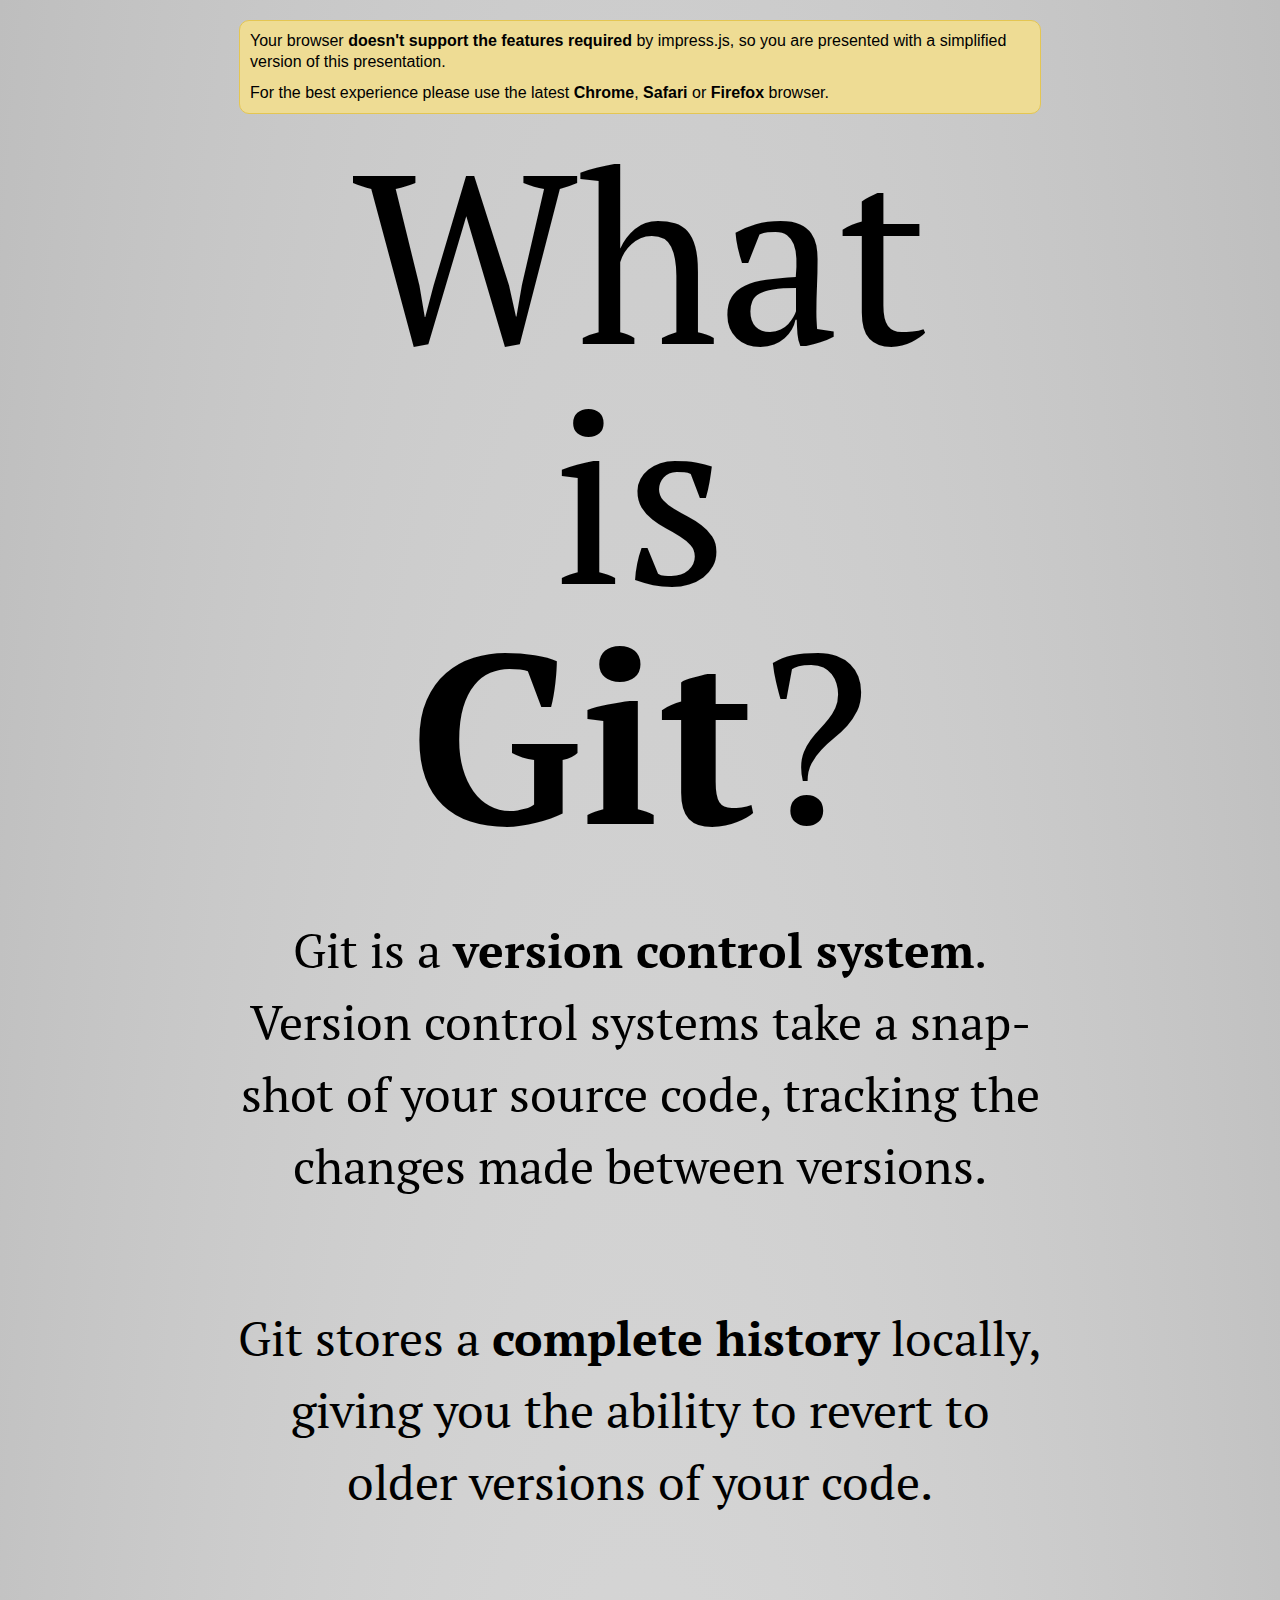
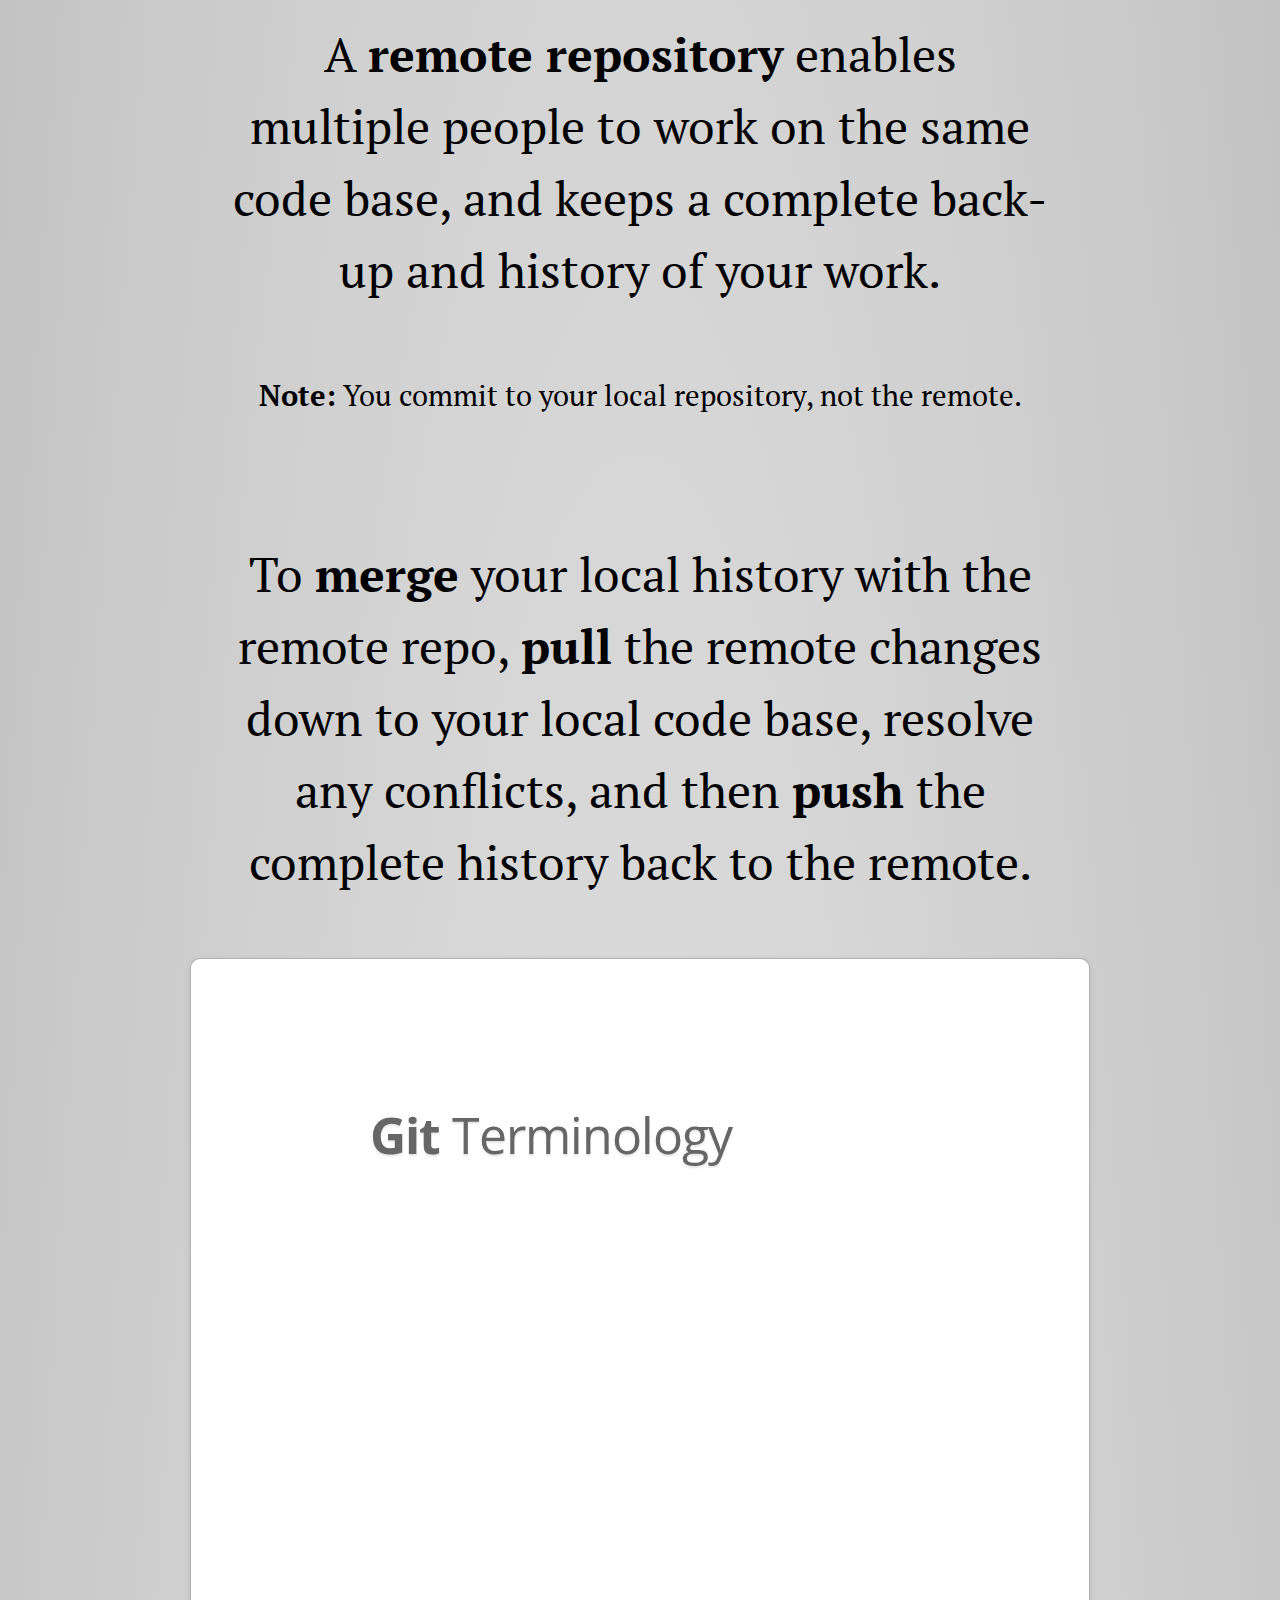
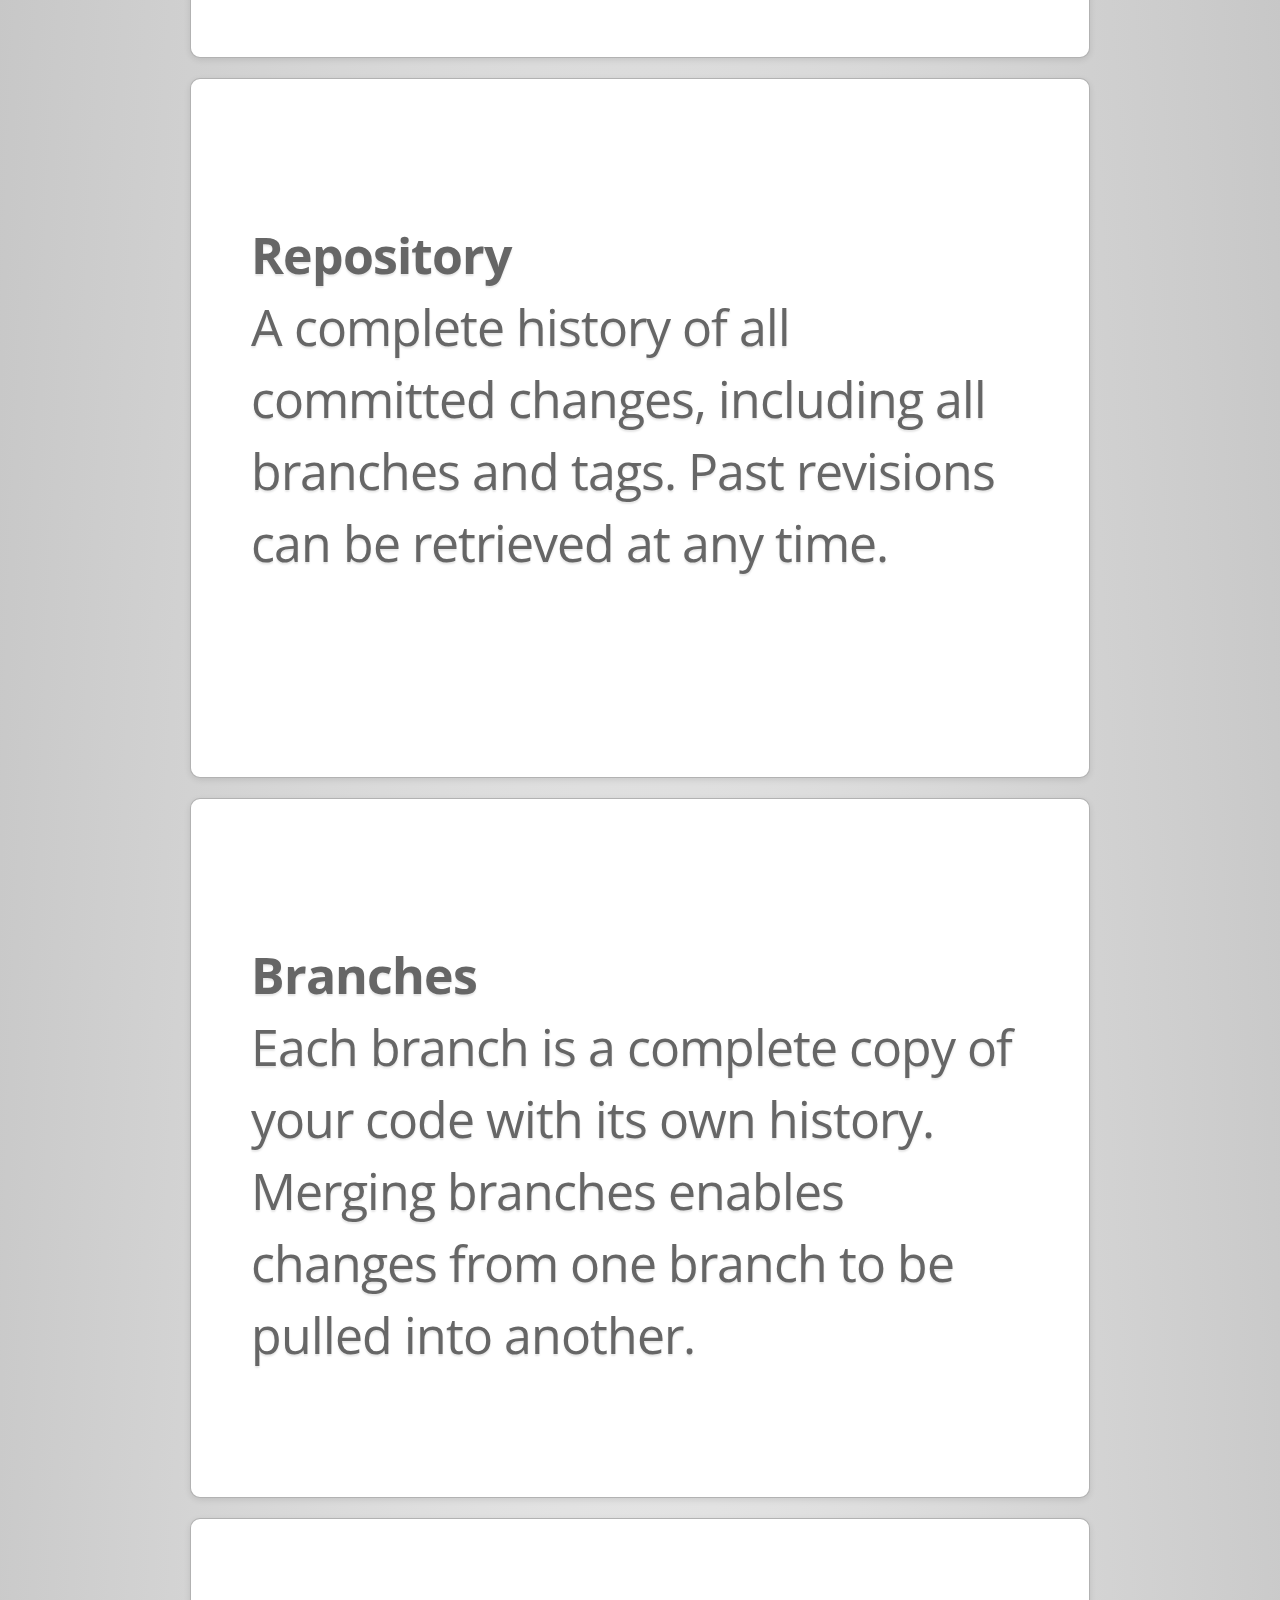
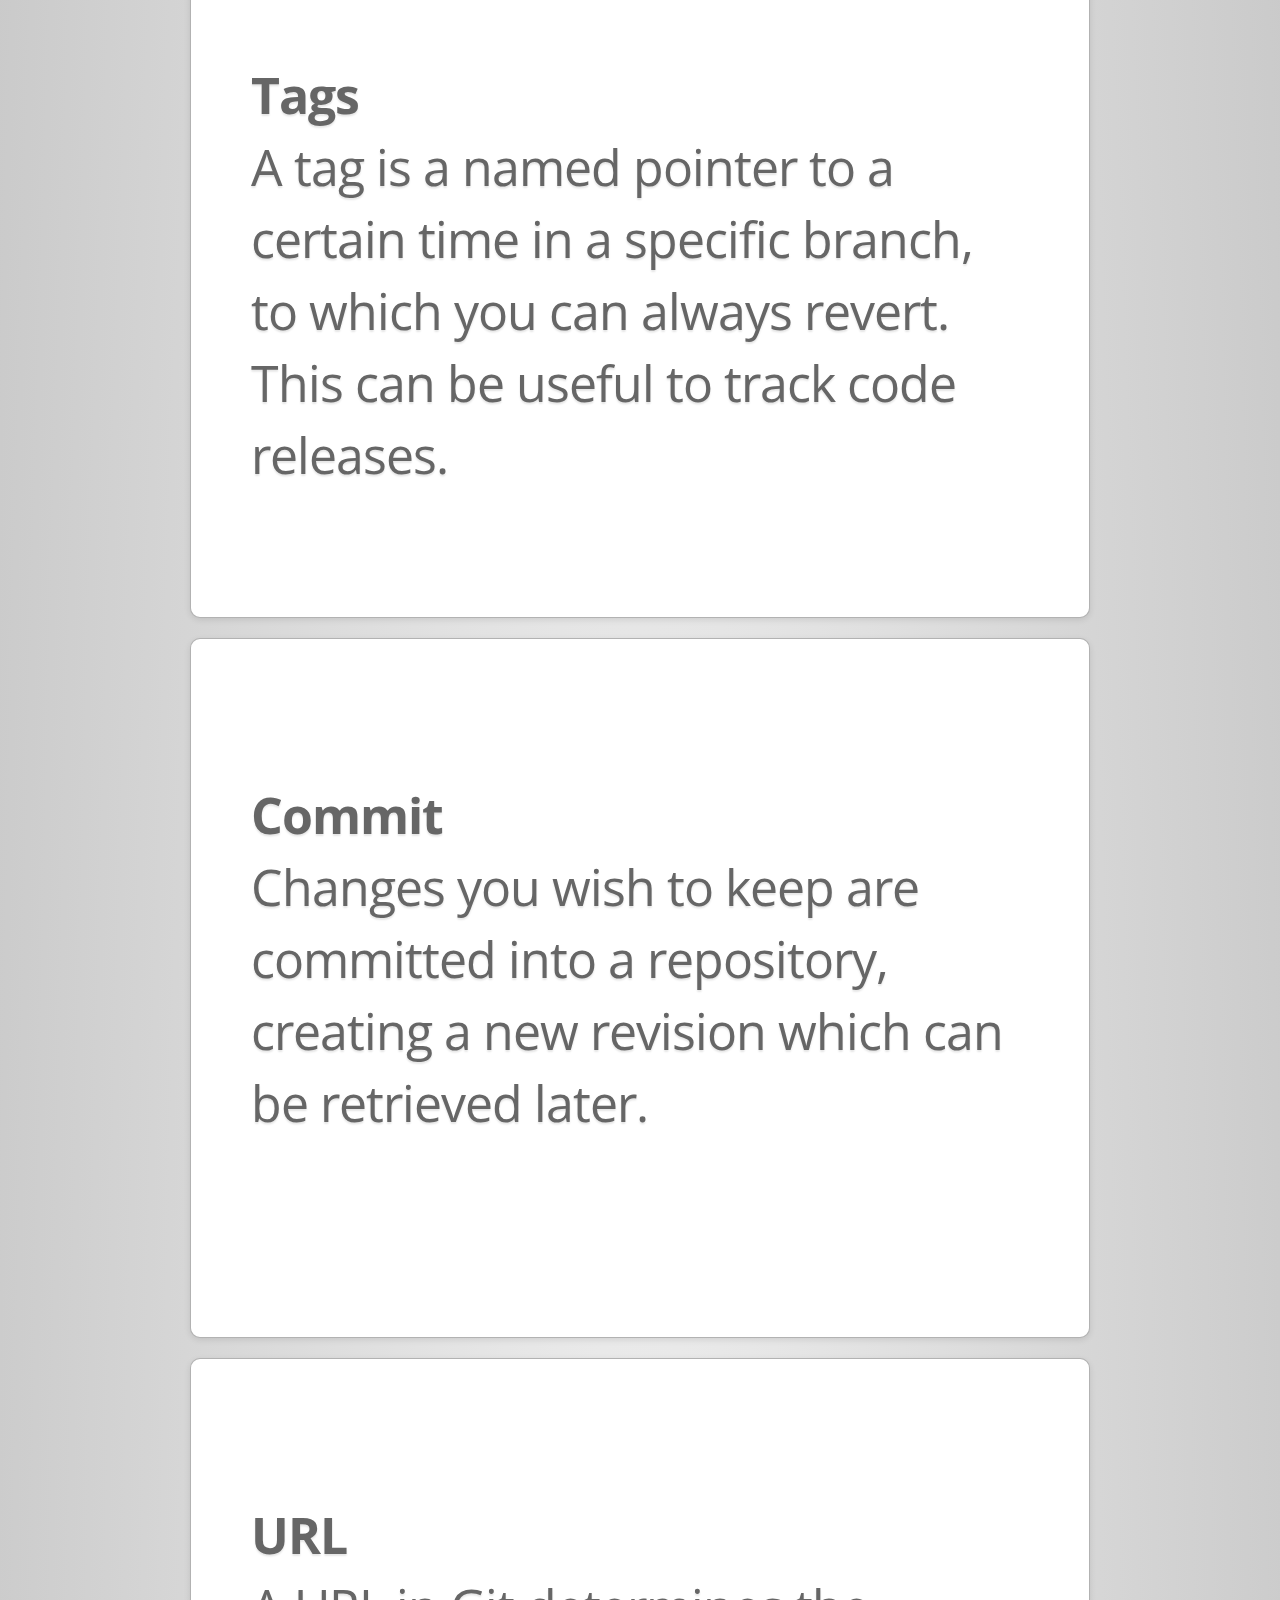
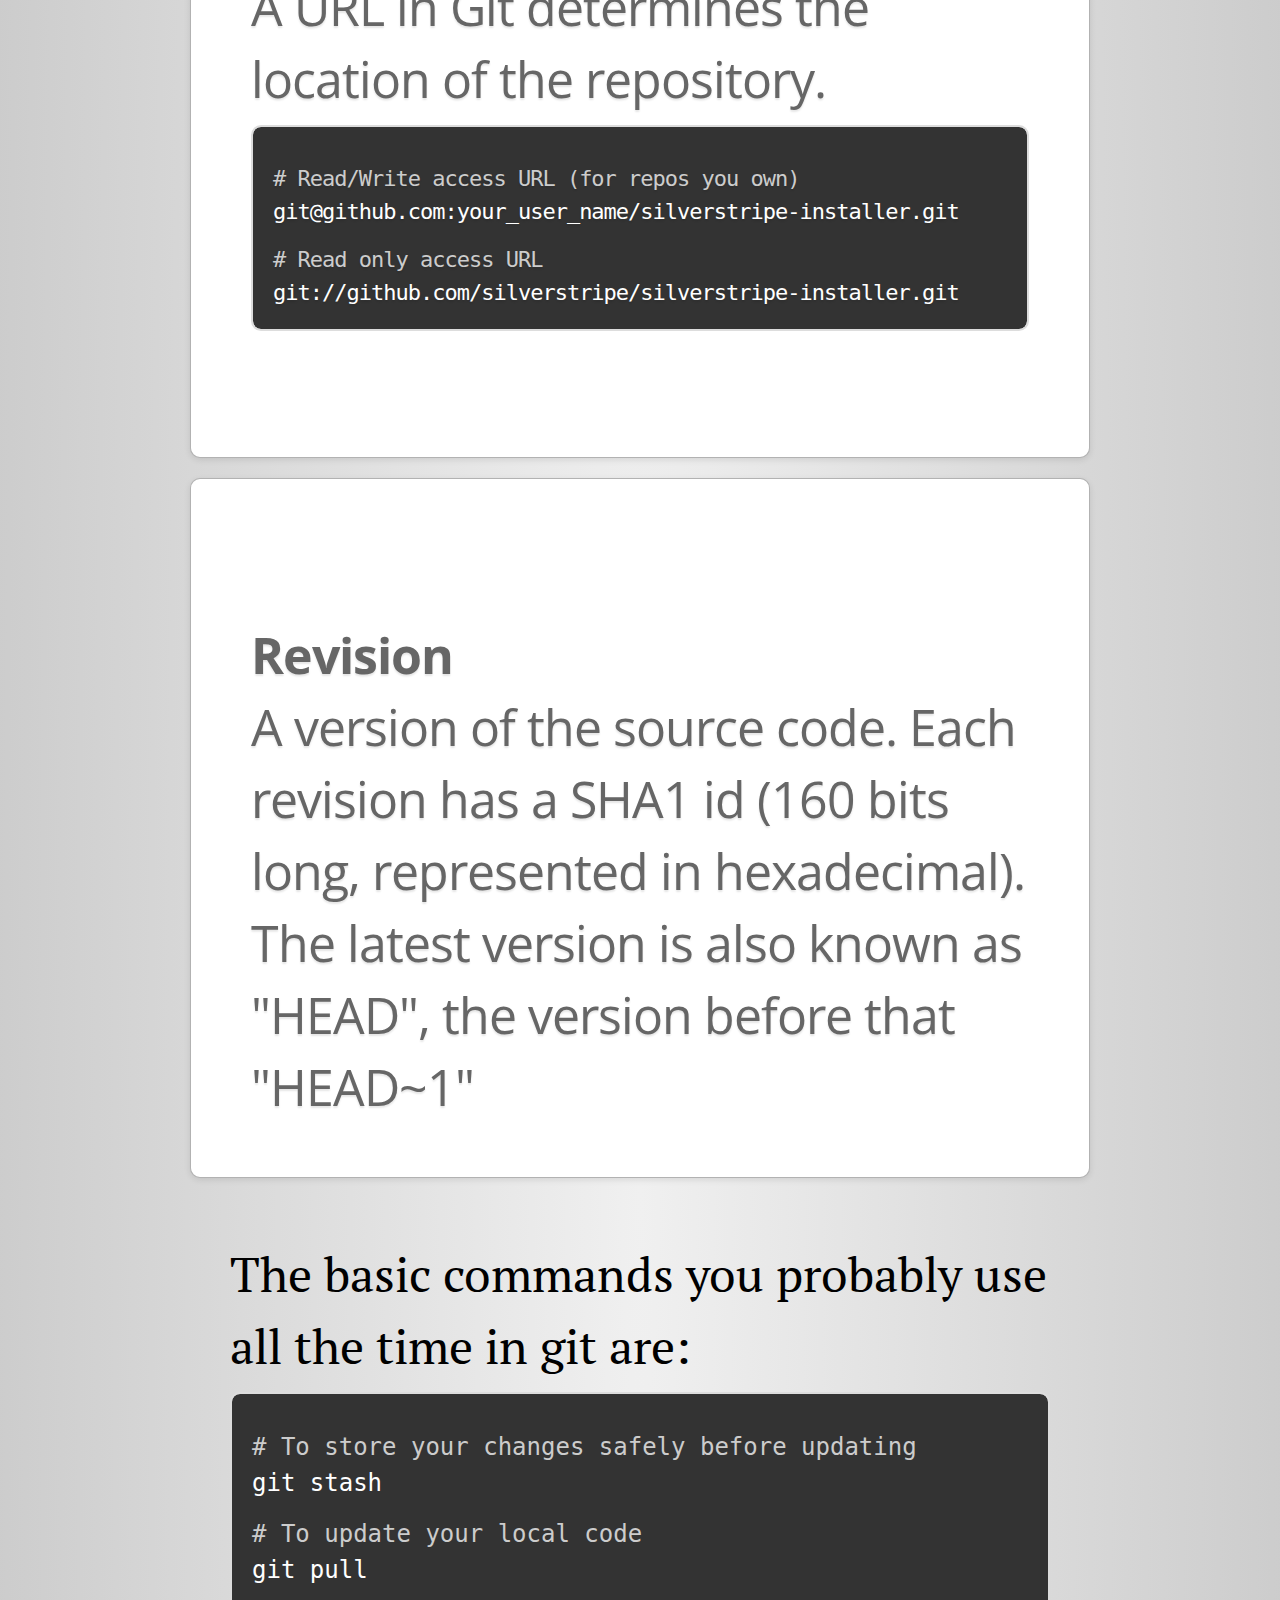
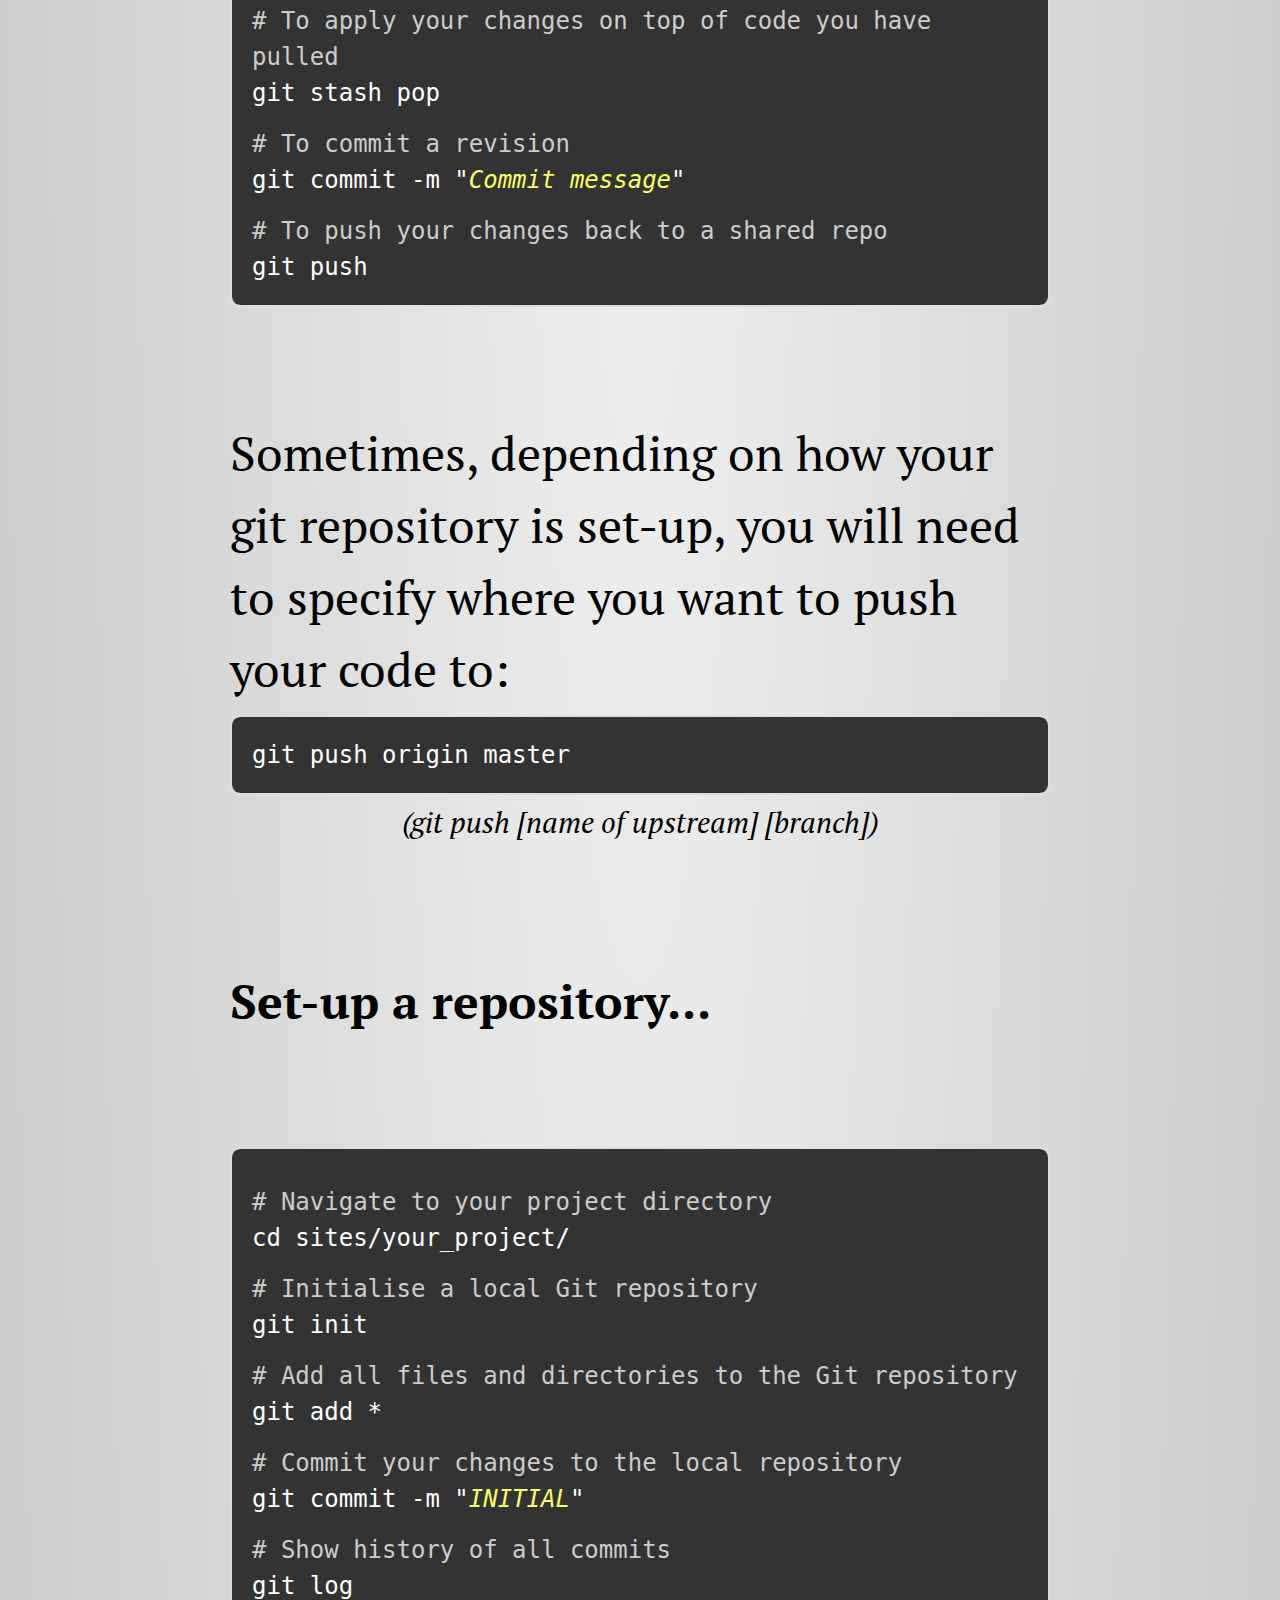
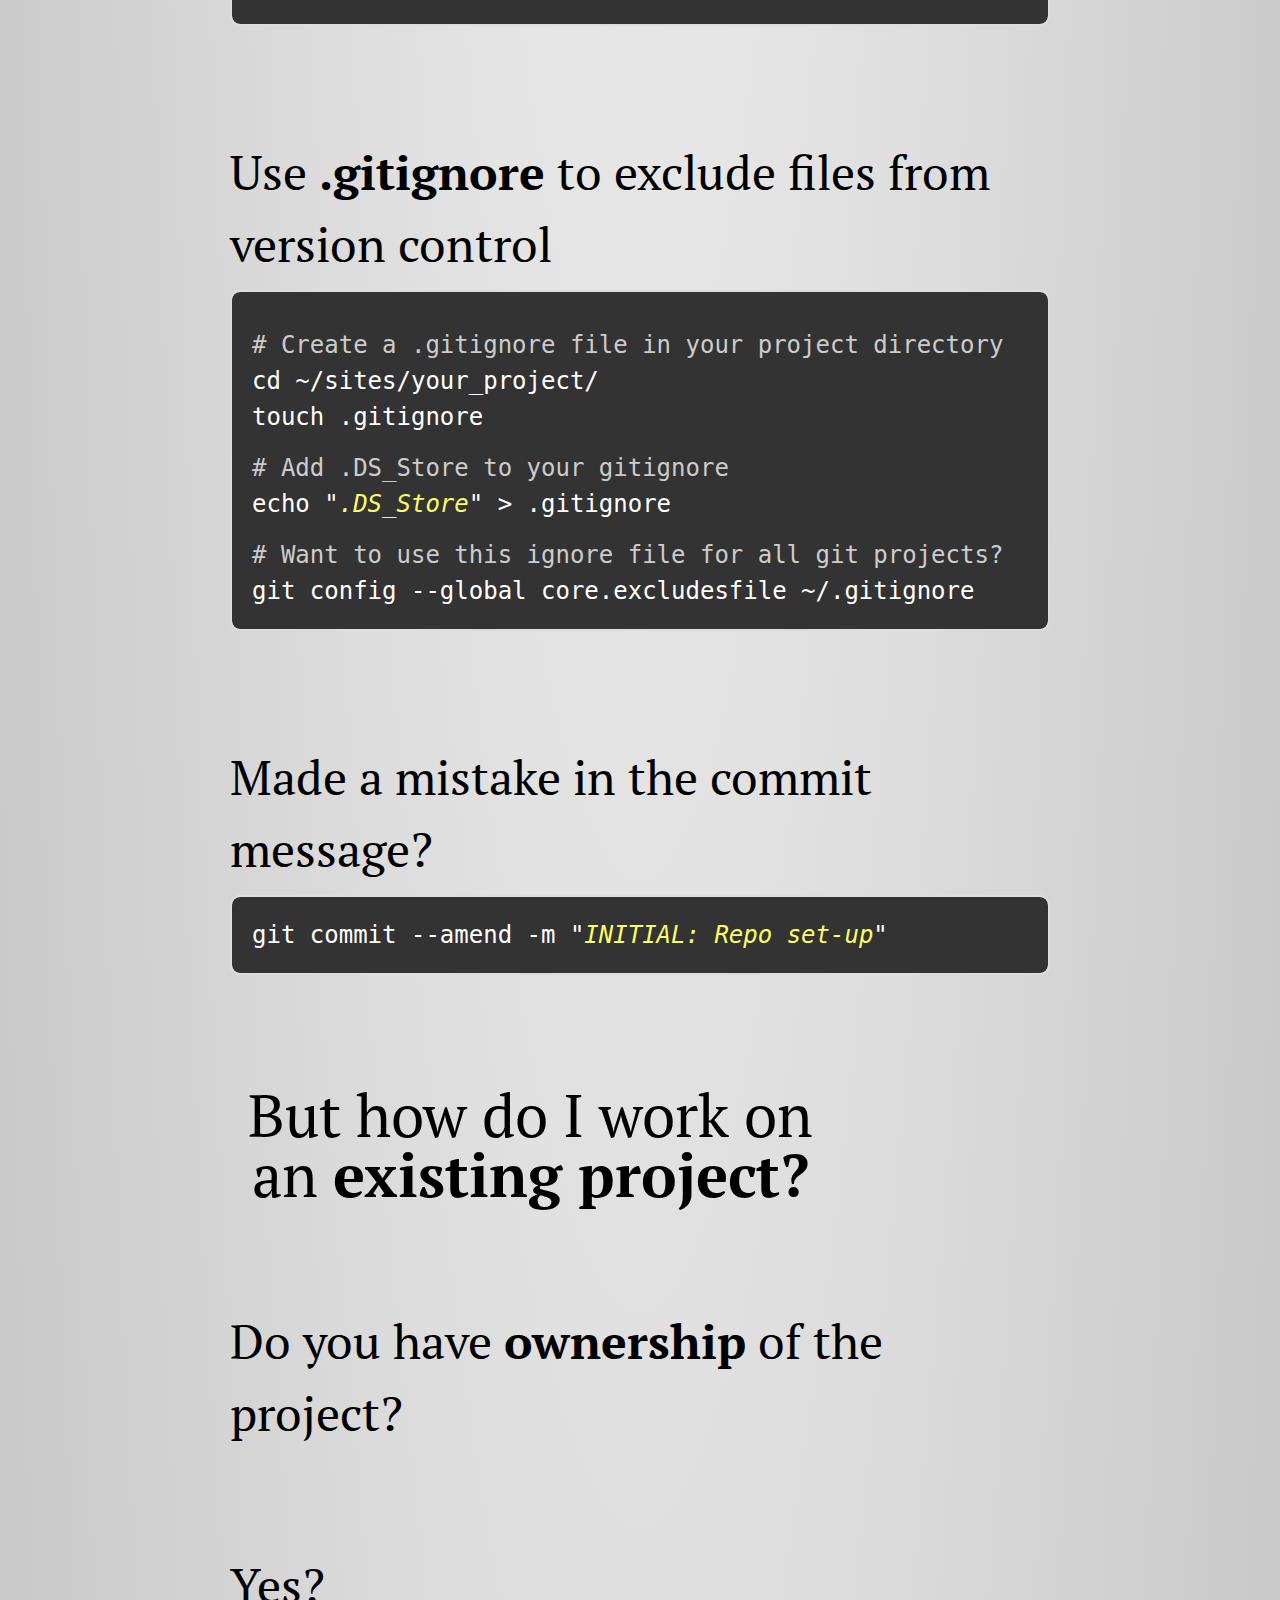
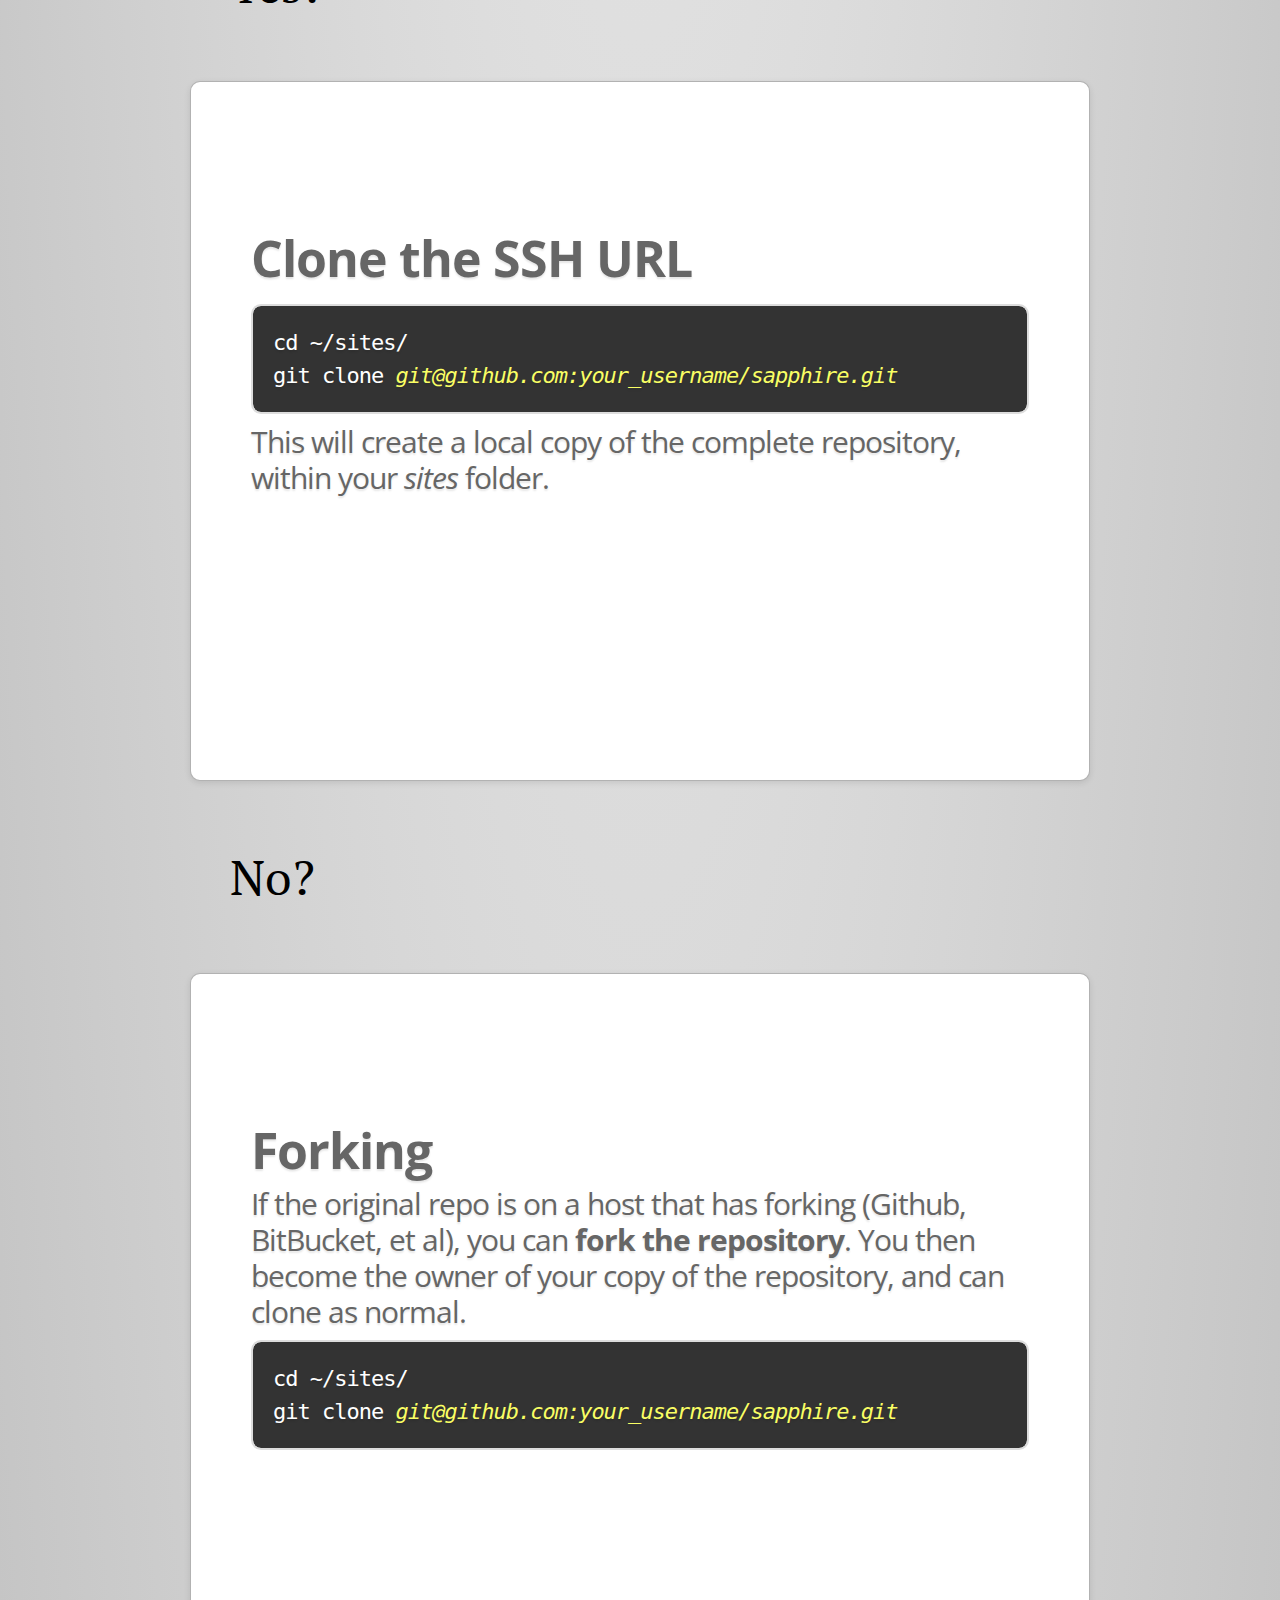
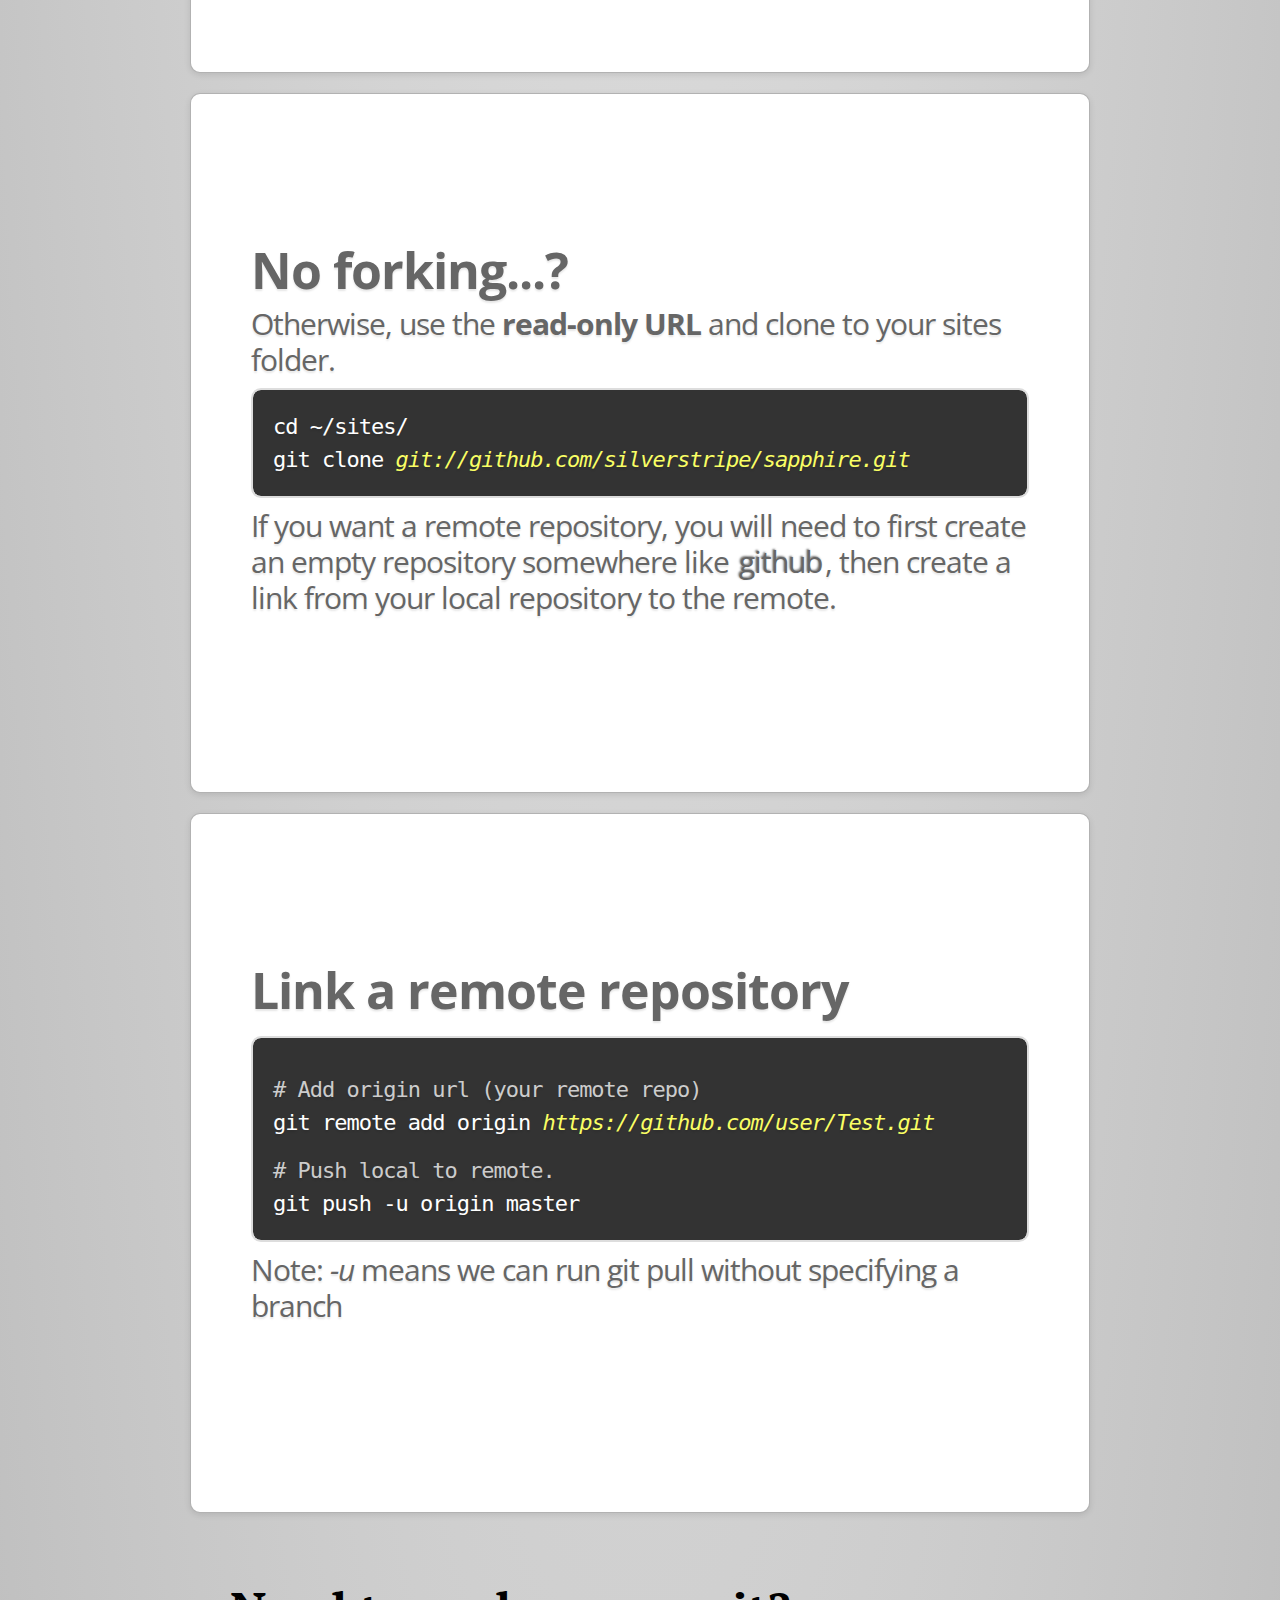
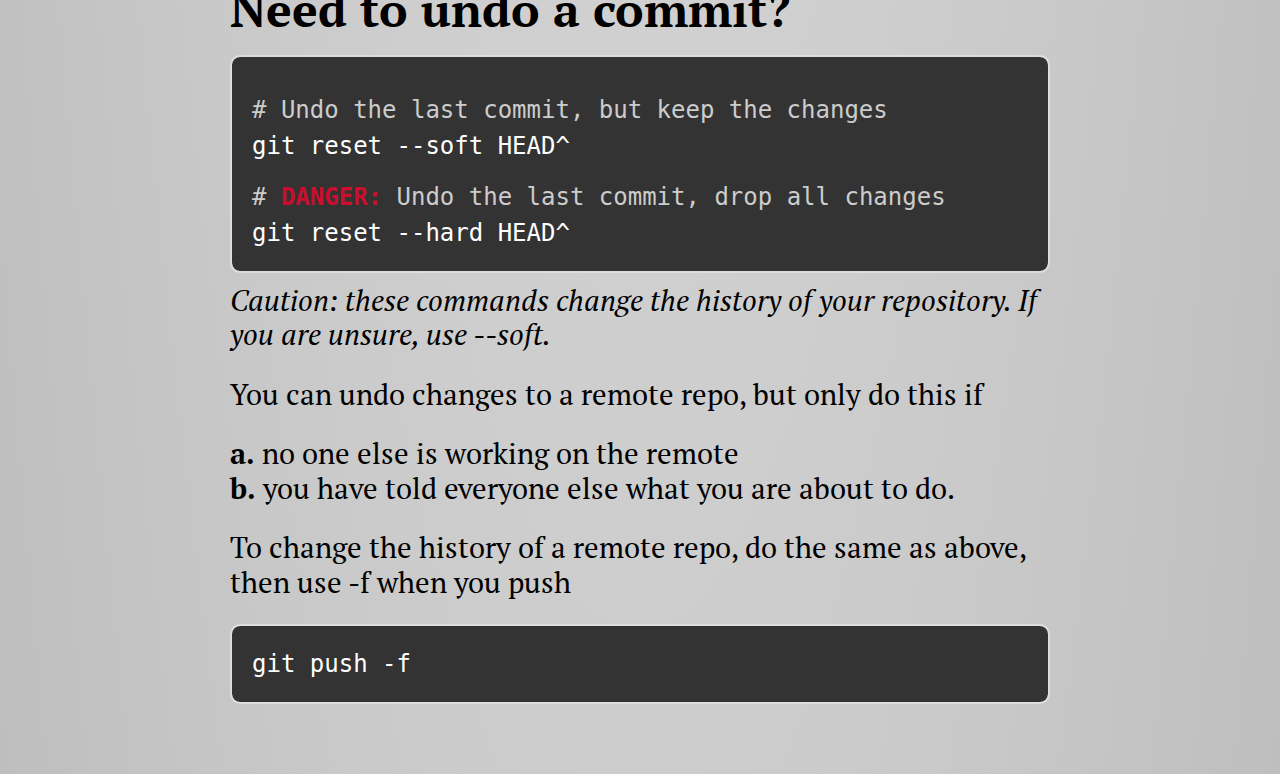
==== git.html @ ad29cabc "Git presentation for designers" ====
<!doctype html>
<html lang="en">
<head>
    <meta charset="utf-8" />
    <meta name="viewport" content="width=1024" />
    <meta name="apple-mobile-web-app-capable" content="yes" />
    <title>Git</title>
    
    <meta name="description" content="UX show and tell git presentation" />
    <meta name="author" content="Bartek Szopka" />

    <link href="http://fonts.googleapis.com/css?family=Open+Sans:regular,semibold,italic,italicsemibold|PT+Sans:400,700,400italic,700italic|PT+Serif:400,700,400italic,700italic" rel="stylesheet" />
   
    <link href="css/impress-demo.css" rel="stylesheet" />
    
    <link rel="shortcut icon" href="favicon.png" />
    <link rel="apple-touch-icon" href="apple-touch-icon.png" />
</head>

<body class="impress-not-supported">

<div class="fallback-message">
    <p>Your browser <b>doesn't support the features required</b> by impress.js, so you are presented with a simplified version of this presentation.</p>
    <p>For the best experience please use the latest <b>Chrome</b>, <b>Safari</b> or <b>Firefox</b> browser.</p>
</div>

<div id="impress">

    <!--
        
        Here is where interesting thing start to happen.
        
        Each step of the presentation should be an element inside the `#impress` with a class name
        of `step`. These step elements are positioned, rotated and scaled by impress.js, and
        the 'camera' shows them on each step of the presentation.
        
        Positioning information is passed through data attributes.
        
        In the example below we only specify x and y position of the step element with `data-x="-1000"`
        and `data-y="-1500` attributes. This means that **the center** of the element (yes, the center)
        will be positioned in point x = -1000px and y = -1500px of the presentation 'canvas'.
        
        It will not be rotated or scaled.
        
    -->

     <div id="title" class="step big" data-x="-6000" data-y="0" data-scale="10" data-rotate-x="-90" data-rotate-y="90">
        <h1>What is <b>Git</b>?</h1>
    </div>



  

    <!--
        
        And now it gets really exiting! We move into third dimension!
        
        Along with `data-x` and `data-y`, you can define the position on third (Z) axis, with
        `data-z`. In the example below we use `data-z="-3000"` meaning that element should be
        positioned far away from us (by 3000px).
        
    -->
    <div id="whatisgit" class="step tiny" data-x="50" data-y="-10700" data-z="0" data-rotate="0" data-scale="1">
        <p>Git is a <b>version control system</b>. Version control systems take a snap-shot of your source code, tracking the changes made between versions. </p>
    </div>


    <div id="history" class="step tiny" data-x="50" data-y="-10000" data-z="0" data-rotate="0" data-scale="1">
        <p>Git stores a <b>complete history</b> locally, giving you the ability to revert to older versions of your code. </p>
    </div>




     <div id="remoterepo" class="step tiny" data-x="50" data-y="-8700" data-z="-3000" data-rotate="0" data-scale="1">
        <p>A <b>remote repository</b> enables multiple people to work on the same code base, and keeps a complete back-up and history of your work.</p>
        <p>&nbsp;</p>
        <p class="small"> <b>Note:</b> You commit to your local repository, not the remote.</p>
    </div>
    <div id="pushpull" class="step tiny" data-x="50" data-y="-7700" data-z="-3000" data-rotate="0" data-scale="1">
        <p>
        To <b>merge</b> your local history with the remote repo, <b>pull</b> the remote changes down to your local code base, resolve any conflicts, and then <b>push</b> the complete history back to the remote.
        </p>
    </div>






    <div id="Terminology" class="step slide" data-x="0" data-y="-1500" data-z="0" data-scale="4">
        <q class="big"><strong>Git</strong> Terminology</q>
    </div>

   
    <div class="step slide" data-x="-1000" data-y="-1500" data-z="5">
        <q><strong>Repository</strong><br />
        A complete history of all committed changes, including all branches and tags. Past revisions can be retrieved at any time.</q>
    </div>
    <div class="step slide" data-x="0" data-y="-1500" data-z="5">                          
         <q><strong>Branches</strong><br />
          Each branch is a complete copy of your code with its own history. Merging branches enables changes from one branch to be pulled into another. 
          </q>
    </div>
    <div class="step slide" data-x="1000" data-y="-1500" data-z="5">                         
      <q><strong>Tags</strong><br />A tag is a named pointer to a certain time in a specific branch, to which you can always revert. This can be useful to track code releases.                     
      </q>
    </div>
    <div class="step slide" data-x="-1000" data-y="-700" data-z="5">                       
      <q><strong>Commit</strong><br />
        Changes you wish to keep are committed into a repository, creating a new revision which can be retrieved later.                    
      </q>
    </div>
    <div class="step slide" data-x="0" data-y="-700" data-z="5">        
        <q><strong>URL</strong><br />
        A URL in Git determines the location of the repository. <br />
       <code>
            <span># Read/Write access URL (for repos you own)</span>
            git@github.com:your_user_name/silverstripe-installer.git
            <span># Read only access URL</span>
            git://github.com/silverstripe/silverstripe-installer.git
        </code>
        </q>
    </div> 
    <div class="step slide" data-x="1000" data-y="-700" data-z="5"> 
        <q><strong>Revision</strong><br />
        A version of the source code. Each revision has a SHA1 id (160 bits long, represented in hexadecimal). The latest version is also known as "HEAD", the version before that "HEAD~1"
        </q>
    </div>

    <div class="step" data-x="1500" data-y="700" data-z="5"> 
        <p>The basic commands you probably use all the time in git are:</p>
        <code>
            <span># To store your changes safely before updating</span>
            git stash 

            <span># To update your local code</span>             
            git pull

            <span># To apply your changes on top of code you have pulled</span>
            git stash pop

            <span># To commit a revision</span>
            git commit -m "<em>Commit message</em>"         

            <span># To push your changes back to a shared repo</span> 
            git push
        </code>

    </div>

    <div class="step" data-x="1500" data-y="1700" data-z="5"> 
        <p>
        Sometimes, depending on how your git repository is set-up, you will need to specify where you want to push your code to:
        </p>
        <code>
            git push origin master
        </code>
        <p class="small center"><em>(git push [name of upstream] [branch])</em></p>
        
    </div>


    <div id="repo-header" class="step" data-x="0" data-y="1000" data-scale="2">
         <p><b>Set-up a repository...</b></p>
    </div>

    <div id="its-in-3d" class="step" data-x="0" data-y="1600" data-z="-100" data-rotate-x="-40" data-rotate-y="10" data-scale="2">
        <code>  
                <span># Navigate to your project directory</span>
                cd sites/your_project/
                <span># Initialise a local Git repository</span>
                git init
                <span># Add all files and directories to the Git repository</span>
                git add *
                <span># Commit your changes to the local repository</span>
                git commit -m "<em>INITIAL</em>"
                <span># Show history of all commits</span>
                git log
        </code>
    </div>
     <div id="ignore" class="step" data-x="3500" data-y="-850" data-rotate="270" data-scale="6">
        <p>Use <b>.gitignore</b> to exclude files from version control</p>

        <code>
            <span> # Create a .gitignore file in your project directory</span>
            cd ~/sites/your_project/ <br />
            touch .gitignore

            <span># Add .DS_Store to your gitignore</span>
            echo "<em>.DS_Store</em>" > .gitignore 

            <span># Want to use this ignore file for all git projects? </span>
            git config --global core.excludesfile ~/.gitignore           
        </code>
    </div>


   
    <div id="amend" class="step" data-x="2825" data-y="2325" data-z="-3000" data-rotate="300" data-scale="1">
        Made a mistake in the commit message?
        <code>git commit --amend -m "<em>INITIAL: Repo set-up</em>" </code>
    </div>

  

    <div id="existing" class="step" data-x="10700" data-y="0" data-scale="6" data-rotate-x="0" data-rotate-y="45">
        <p class="big">But how do I work on an <b class="imagination">existing project?</b></p>
    </div>

    <div id="ownership" class="step" data-x="7000" data-y="1400" data-rotate="20" data-scale="2">
        <p>Do you have <b>ownership</b> of the project?</p>     
    </div>

    <div id="yes" class="step" data-x="7700" data-y="2000" data-rotate="20" data-scale="4">
        <p>Yes? </p>        
    </div>


     <div id="hasOwner" class="step slide" data-rotate="20" data-x="6200" data-y="2500" data-scale="1">
         <q><b>Clone the SSH URL</b></q>
        <code>
            cd ~/sites/ <br />
            git clone <em>git@github.com:your_username/sapphire.git</em>
        </code>   
        This will create a local copy of the complete repository, within your <em>sites</em> folder. 
    </div>

    <div id="no" class="step" data-x="8300" data-y="2220" data-rotate="20" data-scale="4">
        <p>No? </p>        
    </div>
    <div id="fork" class="step slide" data-rotate="20" data-x="8000" data-y="2000" data-scale="1">
        <q><b>Forking</b></q>
        <p>If the original repo is on a host that has forking (Github, BitBucket, et al), you can <b>fork the repository</b>. You then become the owner of your copy of the repository, and can clone as normal. 
        <code>
            cd ~/sites/ <br />
            git clone <em>git@github.com:your_username/sapphire.git</em>
        </code>        
    </div>
    <div id="cloneLocal" class="step slide" data-rotate="20" data-x="9050" data-y="2000" data-z="1" data-scale="1">
    <q><b>No forking...?</b></q>
        Otherwise, use the <b>read-only URL</b> and clone to your sites folder. </p>
        <code>
            cd ~/sites/ <br />
            git clone <em>git://github.com/silverstripe/sapphire.git</em>
        </code> 
        If you want a remote repository, you will need to first create an empty repository somewhere like <a href="https://github.com/new">github</a>, then create a link from your local repository to the remote. 
    </div>
    <div id="linkRepo" class="step slide" data-rotate="20" data-x="10090" data-y="2000" data-scale="1">
         <q><b>Link a remote repository</b></q>

        <code>
            <span># Add origin url (your remote repo)</span>
            git remote add origin <em>https://github.com/user/Test.git</em> <br />
            <span># Push local to remote.</span>
            git push -u origin master
        </code>
        <span>Note: <em>-u</em> means we can run git pull without specifying a branch</span>
   </div>

   <div id="undo-commit" class="step" data-rotate="20" data-x="1090" data-y="3000" data-scale="1" data-rotate-y="160">
         <p><b>Need to undo a commit?</b></p>

        <code>
            <span># Undo the last commit, but keep the changes</span>
            git reset --soft HEAD^ <br />
            <span># <strong>DANGER:</strong>  Undo the last commit, drop all changes</span>
            git reset --hard HEAD^
        </code>
        <p class="small"><em>Caution: these commands change the history of your repository. If you are unsure, use --soft. </em></p>

        <p class="small">You can undo changes to a remote repo, but only do this if </p> 
            <ol class="small">
                <li><b>a.</b> no one else is working on the remote</li>
                <li><b>b.</b> you have told everyone else what you are about to do.</li>
            </ol>
        <p class="small">To change the history of a remote repo, do the same as above, then use -f when you push</p> <code>git push -f</code>
   </div>



    <div id="overview" class="step" data-x="3000" data-y="1500" data-scale="12" data-rotate-y="25">
    </div>

</div>

<!--
    
    Hint is not related to impress.js in any way.
    
    But it can show you how to use impress.js features in creative way.
    
    When the presentation step is shown (selected) its element gets the class of "active" and the body element
    gets the class based on active step id `impress-on-ID` (where ID is the step's id)... It may not be
    so clear because of all these "ids" in previous sentence, so for example when the first step (the one with
    the id of `bored`) is active, body element gets a class of `impress-on-bored`.
    
    This class is used by this hint below. Check CSS file to see how it's shown with delayed CSS animation when
    the first step of presentation is visible for a couple of seconds.
    
    ...
    
    And when it comes to this piece of JavaScript below ... kids, don't do this at home ;)
    It's just a quick and dirty workaround to get different hint text for touch devices.
    In a real world it should be at least placed in separate JS file ... and the touch content should be
    probably just hidden somewhere in HTML - not hard-coded in the script.
    
    Just sayin' ;)
    
-->
<div class="hint">
    <p>Use a spacebar or arrow keys to navigate</p>
</div>
<script>
if ("ontouchstart" in document.documentElement) { 
    document.querySelector(".hint").innerHTML = "<p>Tap on the left or right to navigate</p>";
}
</script>

<!--
    
    Last, but not least.
    
    To make all described above really work, you need to include impress.js in the page.
    I strongly encourage to minify it first.
    
    In here I just include full source of the script to make it more readable.
    
    You also need to call a `impress().init()` function to initialize impress.js presentation.
    And you should do it in the end of your document. Not only because it's a good practice, but also
    because it should be done when the whole document is ready.
    Of course you can wrap it in any kind of "DOM ready" event, but I was too lazy to do so ;)
    
-->
<script src="js/impress.js"></script>
<script>impress().init();</script>

<!--
    
    The `impress()` function also gives you access to the API that controls the presentation.
    
    Just store the result of the call:
    
        var api = impress();
    
    and you will get three functions you can call:
    
        `api.init()` - initializes the presentation,
        `api.next()` - moves to next step of the presentation,
        `api.prev()` - moves to previous step of the presentation,
        `api.goto( idx | id | element, [duration] )` - moves the presentation to the step given by its index number
                id or the DOM element; second parameter can be used to define duration of the transition in ms,
                but it's optional - if not provided default transition duration for the presentation will be used.
    
    You can also simply call `impress()` again to get the API, so `impress().next()` is also allowed.
    Don't worry, it wont initialize the presentation again.
    
    For some example uses of this API check the last part of the source of impress.js where the API
    is used in event handlers.
    
-->

</body>
</html>

<!--
    
    Now you know more or less everything you need to build your first impress.js presentation, but before
    you start...
    
    Oh, you've already cloned the code from GitHub?
    
    You have it open in text editor?
    
    Stop right there!
    
    That's not how you create awesome presentations. This is only a code. Implementation of the idea that
    first needs to grow in your mind.
    
    So if you want to build great presentation take a pencil and piece of paper. And turn off the computer.
    
    Sketch, draw and write. Brainstorm your ideas on a paper. Try to build a mind-map of what you'd like
    to present. It will get you closer and closer to the layout you'll build later with impress.js.
    
    Get back to the code only when you have your presentation ready on a paper. It doesn't make sense to do
    it earlier, because you'll only waste your time fighting with positioning of useless points.
    
    If you think I'm crazy, please put your hands on a book called "Presentation Zen". It's all about 
    creating awesome and engaging presentations.
    
    Think about it. 'Cause impress.js may not help you, if you have nothing interesting to say.
    
-->

<!--
    
    Are you still reading this?
    
    For real?
    
    I'm impressed! Feel free to let me know that you got that far (I'm @bartaz on Twitter), 'cause I'd like
    to congratulate you personally :)
    
    But you don't have to do it now. Take my advice and take some time off. Make yourself a cup of coffee, tea,
    or anything you like to drink. And raise a glass for me ;)
    
    Cheers!
    
-->
---- css/impress-demo.css ----
/*
    So you like the style of impress.js demo?
    Or maybe you are just curious how it was done?
    
    You couldn't find a better place to find out!
    
    Welcome to the stylesheet impress.js demo presentation.
    
    Please remember that it is not meant to be a part of impress.js and is
    not required by impress.js.
    I expect that anyone creating a presentation for impress.js would create
    their own set of styles.
    
    But feel free to read through it and learn how to get the most of what
    impress.js provides.
    
    And let me be your guide.
    
    Shall we begin?
*/


/* 
    We start with a good ol' reset.
    That's the one by Eric Meyer http://meyerweb.com/eric/tools/css/reset/ 
    
    You can probably argue if it is needed here, or not, but for sure it
    doesn't do any harm and gives us a fresh start.
*/

html, body, div, span, applet, object, iframe,
h1, h2, h3, h4, h5, h6, p, blockquote, pre,
a, abbr, acronym, address, big, cite, code, 
del, dfn, em, img, ins, kbd, q, s, samp,
small, strike, strong, sub, sup, tt, var,
b, u, i, center,
dl, dt, dd, ol, ul, li,
fieldset, form, label, legend,
table, caption, tbody, tfoot, thead, tr, th, td,
article, aside, canvas, details, embed, 
figure, figcaption, footer, header, hgroup, 
menu, nav, output, ruby, section, summary,
time, mark, audio, video {
    margin: 0;
    padding: 0;
    border: 0;
    font-size: 100%;
    font: inherit;
    vertical-align: baseline;
}

/* HTML5 display-role reset for older browsers */
article, aside, details, figcaption, figure, 
footer, header, hgroup, menu, nav, section {
    display: block;
}
body {
    line-height: 1;
}
ol, ul {
    list-style: none;
}
blockquote, q {
    quotes: none;
}
blockquote:before, blockquote:after,
q:before, q:after {
    content: '';
    content: none;
}

table {
    border-collapse: collapse;
    border-spacing: 0;
}

/*
    Now here is when interesting things start to appear.
    
    We set up <body> styles with default font and nice gradient in the background.
    And yes, there is a lot of repetition there because of -prefixes but we don't
    want to leave anybody behind.
*/
body {
    font-family: 'PT Sans', sans-serif;
    min-height: 740px;
    
    background: rgb(215, 215, 215);
    background: -webkit-gradient(radial, 50% 50%, 0, 50% 50%, 500, from(rgb(240, 240, 240)), to(rgb(190, 190, 250)));
    background: -webkit-radial-gradient(rgb(240, 240, 240), rgb(190, 190, 190));
    background:    -moz-radial-gradient(rgb(240, 240, 240), rgb(190, 190, 190));
    background:     -ms-radial-gradient(rgb(240, 240, 240), rgb(190, 190, 190));
    background:      -o-radial-gradient(rgb(240, 240, 240), rgb(190, 190, 190));
    background:         radial-gradient(rgb(240, 240, 240), rgb(190, 190, 190));    
}

/*
    Now let's bring some text styles back ...
*/
b, strong { font-weight: bold }
i, em { font-style: italic }

/*
    ... and give links a nice look.
*/
a {
    color: inherit;
    text-decoration: none;
    padding: 0 0.1em;
    background: rgba(255,255,255,0.5);
    text-shadow: -1px -1px 2px rgba(100,100,100,0.9);
    border-radius: 0.2em;
    
    -webkit-transition: 0.5s;
    -moz-transition:    0.5s;
    -ms-transition:     0.5s;
    -o-transition:      0.5s;
    transition:         0.5s;
}

a:hover,
a:focus {
    background: rgba(255,255,255,1);
    text-shadow: -1px -1px 2px rgba(100,100,100,0.5);
}

/*
    Because the main point behind the impress.js demo is to demo impress.js
    we display a fallback message for users with browsers that don't support
    all the features required by it.
    
    All of the content will be still fully accessible for them, but I want
    them to know that they are missing something - that's what the demo is
    about, isn't it?
    
    And then we hide the message, when support is detected in the browser.
*/

.fallback-message {
    font-family: sans-serif;
    line-height: 1.3;
    
    width: 780px;
    padding: 10px 10px 0;
    margin: 20px auto;

    border: 1px solid #E4C652;
    border-radius: 10px;
    background: #EEDC94;
}

.fallback-message p {
    margin-bottom: 10px;
}

.impress-supported .fallback-message {
    display: none;
}

/*
    Now let's style the presentation steps.
    
    We start with basics to make sure it displays correctly in everywhere ...
*/

.step {
    position: relative;
    width: 900px;
    padding: 40px;
    margin: 20px auto;

    -webkit-box-sizing: border-box;
    -moz-box-sizing:    border-box;
    -ms-box-sizing:     border-box;
    -o-box-sizing:      border-box;
    box-sizing:         border-box;

    font-family: 'PT Serif', georgia, serif;
    font-size: 48px;
    line-height: 1.5;
}

/*
    ... and we enhance the styles for impress.js.
    
    Basically we remove the margin and make inactive steps a little bit transparent.
*/
.impress-enabled .step {
    margin: 0;
    opacity: 0.3;

    -webkit-transition: opacity 1s;
    -moz-transition:    opacity 1s;
    -ms-transition:     opacity 1s;
    -o-transition:      opacity 1s;
    transition:         opacity 1s;
}

.impress-enabled .step.active { opacity: 1 }

/*
    These 'slide' step styles were heavily inspired by HTML5 Slides:
    http://html5slides.googlecode.com/svn/trunk/styles.css
    
    ;)
    
    They cover everything what you see on first three steps of the demo.
*/
.slide {
    display: block;

    width: 900px;
    height: 700px;
    padding: 40px 60px;

    background-color: white;
    border: 1px solid rgba(0, 0, 0, .3);
    border-radius: 10px;
    box-shadow: 0 2px 6px rgba(0, 0, 0, .1);

    color: rgb(102, 102, 102);
    text-shadow: 0 2px 2px rgba(0, 0, 0, .1);

    font-family: 'Open Sans', Arial, sans-serif;
    font-size: 30px;
    line-height: 36px;
    letter-spacing: -1px;
}

.slide q {
    display: block;
    font-size: 50px;
    line-height: 72px;

    margin-top: 100px;
}

.slide q strong {
    white-space: nowrap;
}

/*
    And now we start to style each step separately.
    
    I agree that this may be not the most efficient, object-oriented and
    scalable way of styling, but most of steps have quite a custom look
    and typography tricks here and there, so they had to be styles separately.

    First is the title step with a big <h1> (no room for padding) and some
    3D positioning along Z axis.
*/

#title {
    padding: 0;
}

#title .try {
    font-size: 64px;
    position: absolute;
    top: -0.5em;
    left: 1.5em;
    
    -webkit-transform: translateZ(20px);
    -moz-transform:    translateZ(20px);
    -ms-transform:     translateZ(20px);
    -o-transform:      translateZ(20px);
    transform:         translateZ(20px);
}

#title h1 {
    font-size: 4em;
    
    -webkit-transform: translateZ(50px);
    -moz-transform:    translateZ(50px);
    -ms-transform:     translateZ(50px);
    -o-transform:      translateZ(50px);
    transform:         translateZ(50px);
}

#title .footnote {
    font-size: 32px;
}

/*
    Second step is nothing special, just a text with a link, so it doesn't need
    any special styling.
    
    Let's move to 'big thoughts' with centered text and custom font sizes.
*/
#big, .big {
    width: 600px;
    text-align: center;
    font-size: 60px;
    line-height: 1;
}

#big b {
    display: block;
    font-size: 250px;
    line-height: 250px;
}

#big .thoughts {
    font-size: 90px;
    line-height: 150px;
}

/*
    'Tiny ideas' just need some tiny styling.
*/
#tiny, .tiny {
    text-align: center;
}

.small{
    font-size:0.6em;
    line-height:1.2em;
    margin-bottom:25px;
}

.center{
    text-align:center;
}

/*
    This step has some animated text ...
*/
#ing { width: 500px }

/*
    ... so we define display to `inline-block` to enable transforms and
    transition duration to 0.5s ...
*/
#ing b {
    display: inline-block;
    -webkit-transition: 0.5s;
    -moz-transition:    0.5s;
    -ms-transition:     0.5s;
    -o-transition:      0.5s;
    transition:         0.5s;
}

/*
    ... and we want 'positioning` word to move up a bit when the step gets
    `present` class ...
*/
#ing.present .positioning {
    -webkit-transform: translateY(-10px);
    -moz-transform:    translateY(-10px);
    -ms-transform:     translateY(-10px);
    -o-transform:      translateY(-10px);
    transform:         translateY(-10px);
}

/*
    ... 'rotating' to rotate quater of a second later ...
*/
#ing.present .rotating {
    -webkit-transform: rotate(-10deg);
    -moz-transform:    rotate(-10deg);
    -ms-transform:     rotate(-10deg);
    -o-transform:      rotate(-10deg);
    transform:         rotate(-10deg);

    -webkit-transition-delay: 0.25s;
    -moz-transition-delay:    0.25s;
    -ms-transition-delay:     0.25s;
    -o-transition-delay:      0.25s;
    transition-delay:         0.25s;
}

/*
    ... and 'scaling' to scale down after another quater of a second.
*/
#ing.present .scaling {
    -webkit-transform: scale(0.7);
    -moz-transform:    scale(0.7);
    -ms-transform:     scale(0.7);
    -o-transform:      scale(0.7);
    transform:         scale(0.7);

    -webkit-transition-delay: 0.5s;
    -moz-transition-delay:    0.5s;
    -ms-transition-delay:     0.5s;
    -o-transition-delay:      0.5s;
    transition-delay:         0.5s;
}

/*
    The 'imagination' step is again some boring font-sizing.
*/

#imagination {
    width: 600px;
}

#imagination .imagination {
    font-size: 78px;
}

/*
    There is nothing really special about 'use the source, Luke' step, too,
    except maybe of the Yoda background.
    
    As you can see below I've 'hard-coded' it in data URL.
    That's not the best way to serve images, but because that's just this one
    I decided it will be OK to have it this way.
    
    Just make sure you don't blindly copy this approach.
*/
#source {
    width: 700px;
    padding-bottom: 300px;
    
    /* Yoda Icon :: Pixel Art from Star Wars http://www.pixeljoint.com/pixelart/1423.htm */
    background-image: url([data-uri]);
    background-position: bottom right;
    background-repeat: no-repeat;
}

#source q {
    font-size: 60px;
}

/*
    And the "it's in 3D" step again brings some 3D typography - just for fun.
    
    Because we want to position <span> elements in 3D we set transform-style to
    `preserve-3d` on the paragraph.
    It is not needed by webkit browsers, but it is in Firefox. It's hard to say
    which behaviour is correct as 3D transforms spec is not very clear about it.
*/
#its-in-3d p {
    -webkit-transform-style: preserve-3d;
    -moz-transform-style:    preserve-3d; /* Y U need this Firefox?! */
    -ms-transform-style:     preserve-3d;
    -o-transform-style:      preserve-3d;
    transform-style:         preserve-3d;
}

/*
    Below we position each word separately along Z axis and we want it to transition
    to default position in 0.5s when the step gets `present` class.
    
    Quite a simple idea, but lot's of styles and prefixes.
*/

#its-in-3d b {
    display: inline-block;
    -webkit-transform: translateZ(40px);
    -moz-transform:    translateZ(40px);
    -ms-transform:     translateZ(40px);
    -o-transform:      translateZ(40px);
     transform:        translateZ(40px);
            
    -webkit-transition: 0.5s;
    -moz-transition:    0.5s;
    -ms-transition:     0.5s;
    -o-transition:      0.5s;
    transition:         0.5s;
}

#its-in-3d .have {
    -webkit-transform: translateZ(-40px);
    -moz-transform:    translateZ(-40px);
    -ms-transform:     translateZ(-40px);
    -o-transform:      translateZ(-40px);
    transform:         translateZ(-40px);
}



#its-in-3d .noticed {
    -webkit-transform: translateZ(-40px);
    -moz-transform:    translateZ(-40px);
    -ms-transform:     translateZ(-40px);
    -o-transform:      translateZ(-40px);
    transform:         translateZ(-40px);
}

#its-in-3d .its {
    -webkit-transform: translateZ(60px);
    -moz-transform:    translateZ(60px);
    -ms-transform:     translateZ(60px);
    -o-transform:      translateZ(60px);
    transform:         translateZ(60px);
}

#its-in-3d .in {
    -webkit-transform: translateZ(-10px);
    -moz-transform:    translateZ(-10px);
    -ms-transform:     translateZ(-10px);
    -o-transform:      translateZ(-10px);
    transform:         translateZ(-10px);
}

#its-in-3d .footnote {
    font-size: 32px;

    -webkit-transform: translateZ(-10px);
    -moz-transform:    translateZ(-10px);
    -ms-transform:     translateZ(-10px);
    -o-transform:      translateZ(-10px);
    transform:         translateZ(-10px);
}


#its-in-3d.present b {
    -webkit-transform: translateZ(0px);
    -moz-transform:    translateZ(0px);
    -ms-transform:     translateZ(0px);
    -o-transform:      translateZ(0px);
    transform:         translateZ(0px);
}

/*
    The last step is an overview.
    There is no content in it, so we make sure it's not visible because we want
    to be able to click on other steps.

*/
#overview { display: none }

/*
    We also make other steps visible and give them a pointer cursor using the
    `impress-on-` class.
*/
.impress-on-overview .step {
    opacity: 1;
    cursor: pointer;
}

.center{
    text-align:center;
}

code{
    display:block;
    font-size:0.5em !important;
    border:2px solid #ddd;
    background-color:#333;
    color:#fff;
    padding:20px;
    -webkit-font-smoothing:auto;
    margin:10px 0;
    -moz-border-radius: 3px;
    border-radius: 3px;
    -webkit-background-clip: padding-box;
    background-clip:padding-box;
    font-family: Monaco,"DejaVu Sans Mono","Courier New",monospace;
    -webkit-border-radius: 10px;    
    border-radius: 10px;
}

code span{
    color:#ccc;
    display:block !important;
    margin-top:15px;
}

code em{
    color:#F9FE64;
}

code strong{
    color:#CC0E2E;
}

.slide code{
    line-height:1.5em;
    font-size:22px !important;
}


/*
    Now, when we have all the steps styled let's give users a hint how to navigate
    around the presentation.
    
    The best way to do this would be to use JavaScript, show a delayed hint for a
    first time users, then hide it and store a status in cookie or localStorage...
    
    But I wanted to have some CSS fun and avoid additional scripting...
    
    Let me explain it first, so maybe the transition magic will be more readable
    when you read the code.
    
    First of all I wanted the hint to appear only when user is idle for a while.
    You can't detect the 'idle' state in CSS, but I delayed a appearing of the
    hint by 5s using transition-delay.
    
    You also can't detect in CSS if the user is a first-time visitor, so I had to
    make an assumption that I'll only show the hint on the first step. And when
    the step is changed hide the hint, because I can assume that user already
    knows how to navigate.
    
    To summarize it - hint is shown when the user is on the first step for longer
    than 5 seconds.
    
    The other problem I had was caused by the fact that I wanted the hint to fade
    in and out. It can be easily achieved by transitioning the opacity property.
    But that also meant that the hint was always on the screen, even if totally 
    transparent. It covered part of the screen and you couldn't correctly clicked
    through it.
    Unfortunately you cannot transition between display `block` and `none` in pure
    CSS, so I needed a way to not only fade out the hint but also move it out of
    the screen.
    
    I solved this problem by positioning the hint below the bottom of the screen
    with CSS transform and moving it up to show it. But I also didn't want this move
    to be visible. I wanted the hint only to fade in and out visually, so I delayed
    the fade in transition, so it starts when the hint is already in its correct
    position on the screen.
    
    I know, it sounds complicated ... maybe it would be easier with the code?
*/

.hint {
    /*
        We hide the hint until presentation is started and from browsers not supporting
        impress.js, as they will have a linear scrollable view ...
    */
    display: none;
    
    /*
        ... and give it some fixed position and nice styles.
    */
    position: fixed;
    left: 0;
    right: 0;
    bottom: 200px;
    
    background: rgba(0,0,0,0.5);
    color: #EEE;
    text-align: center;
    
    font-size: 50px;
    padding: 20px;
    
    z-index: 100;
    
    /*
        By default we don't want the hint to be visible, so we make it transparent ...
    */
    opacity: 0;
    
    /*
        ... and position it below the bottom of the screen (relative to it's fixed position)
    */
    -webkit-transform: translateY(400px);
    -moz-transform:    translateY(400px);
    -ms-transform:     translateY(400px);
    -o-transform:      translateY(400px);
    transform:         translateY(400px);

    /*
        Now let's imagine that the hint is visible and we want to fade it out and move out
        of the screen.
        
        So we define the transition on the opacity property with 1s duration and another
        transition on transform property delayed by 1s so it will happen after the fade out
        on opacity finished.
        
        This way user will not see the hint moving down.
    */
    -webkit-transition: opacity 1s, -webkit-transform 0.5s 1s;
    -moz-transition:    opacity 1s,    -moz-transform 0.5s 1s;
    -ms-transition:     opacity 1s,     -ms-transform 0.5s 1s;
    -o-transition:      opacity 1s,      -o-transform 0.5s 1s;
    transition:         opacity 1s,         transform 0.5s 1s;
}

/*
    Now we 'enable' the hint when presentation is initialized ...
*/
.impress-enabled .hint { display: block }

/*
    ... and we will show it when the first step (with id 'bored') is active.
*/
.impress-on-bored .hint {
    /*
        We remove the transparency and position the hint in its default fixed
        position.
    */
    opacity: 1;
    
    -webkit-transform: translateY(0px);
    -moz-transform:    translateY(0px);
    -ms-transform:     translateY(0px);
    -o-transform:      translateY(0px);
    transform:         translateY(0px);
    
    /*
        Now for fade in transition we have the oposite situation from the one
        above.
        
        First after 4.5s delay we animate the transform property to move the hint
        into its correct position and after that we fade it in with opacity 
        transition.
    */
    -webkit-transition: opacity 1s 5s, -webkit-transform 0.5s 4.5s;
    -moz-transition:    opacity 1s 5s,    -moz-transform 0.5s 4.5s;
    -ms-transition:     opacity 1s 5s,     -ms-transform 0.5s 4.5s;
    -o-transition:      opacity 1s 5s,      -o-transform 0.5s 4.5s;
    transition:         opacity 1s 5s,         transform 0.5s 4.5s;
}

/*
    And as the last thing there is a workaround for quite strange bug.
    It happens a lot in Chrome. I don't remember if I've seen it in Firefox.
    
    Sometimes the element positioned in 3D (especially when it's moved back
    along Z axis) is not clickable, because it falls 'behind' the <body>
    element.
    
    To prevent this, I decided to make <body> non clickable by setting 
    pointer-events property to `none` value.
    Value if this property is inherited, so to make everything else clickable
    I bring it back on the #impress element.
    
    If you want to know more about `pointer-events` here are some docs:
    https://developer.mozilla.org/en/CSS/pointer-events
    
    There is one very important thing to notice about this workaround - it makes
    everything 'unclickable' except what's in #impress element.
    
    So use it wisely ... or don't use at all.
*/
.impress-enabled          { pointer-events: none }
.impress-enabled #impress { pointer-events: auto }

/*
    There is one funny thing I just realized.
    
    Thanks to this workaround above everything except #impress element is invisible
    for click events. That means that the hint element is also not clickable.
    So basically all of this transforms and delayed transitions trickery was probably
    not needed at all...
    
    But it was fun to learn about it, wasn't it?
*/

/*
    That's all I have for you in this file.
    Thanks for reading. I hope you enjoyed it at least as much as I enjoyed writing it
    for you.
*/
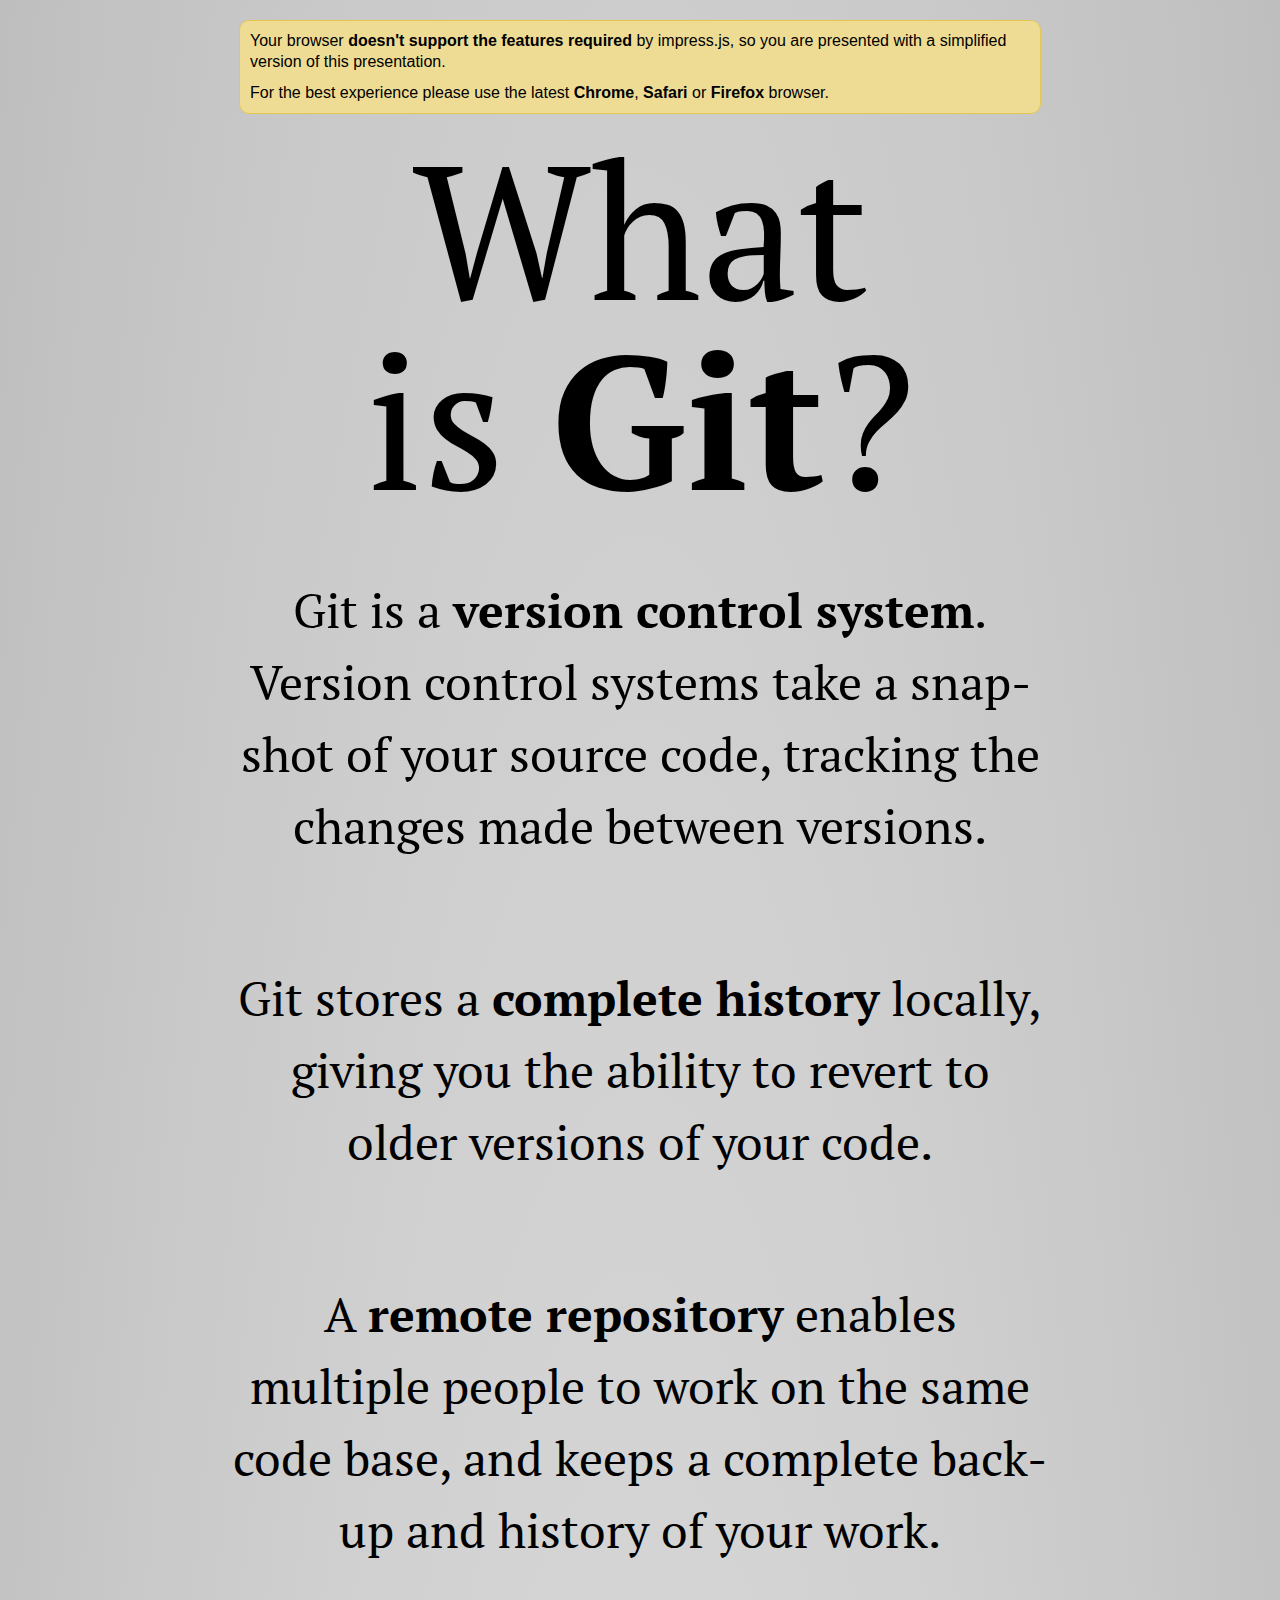
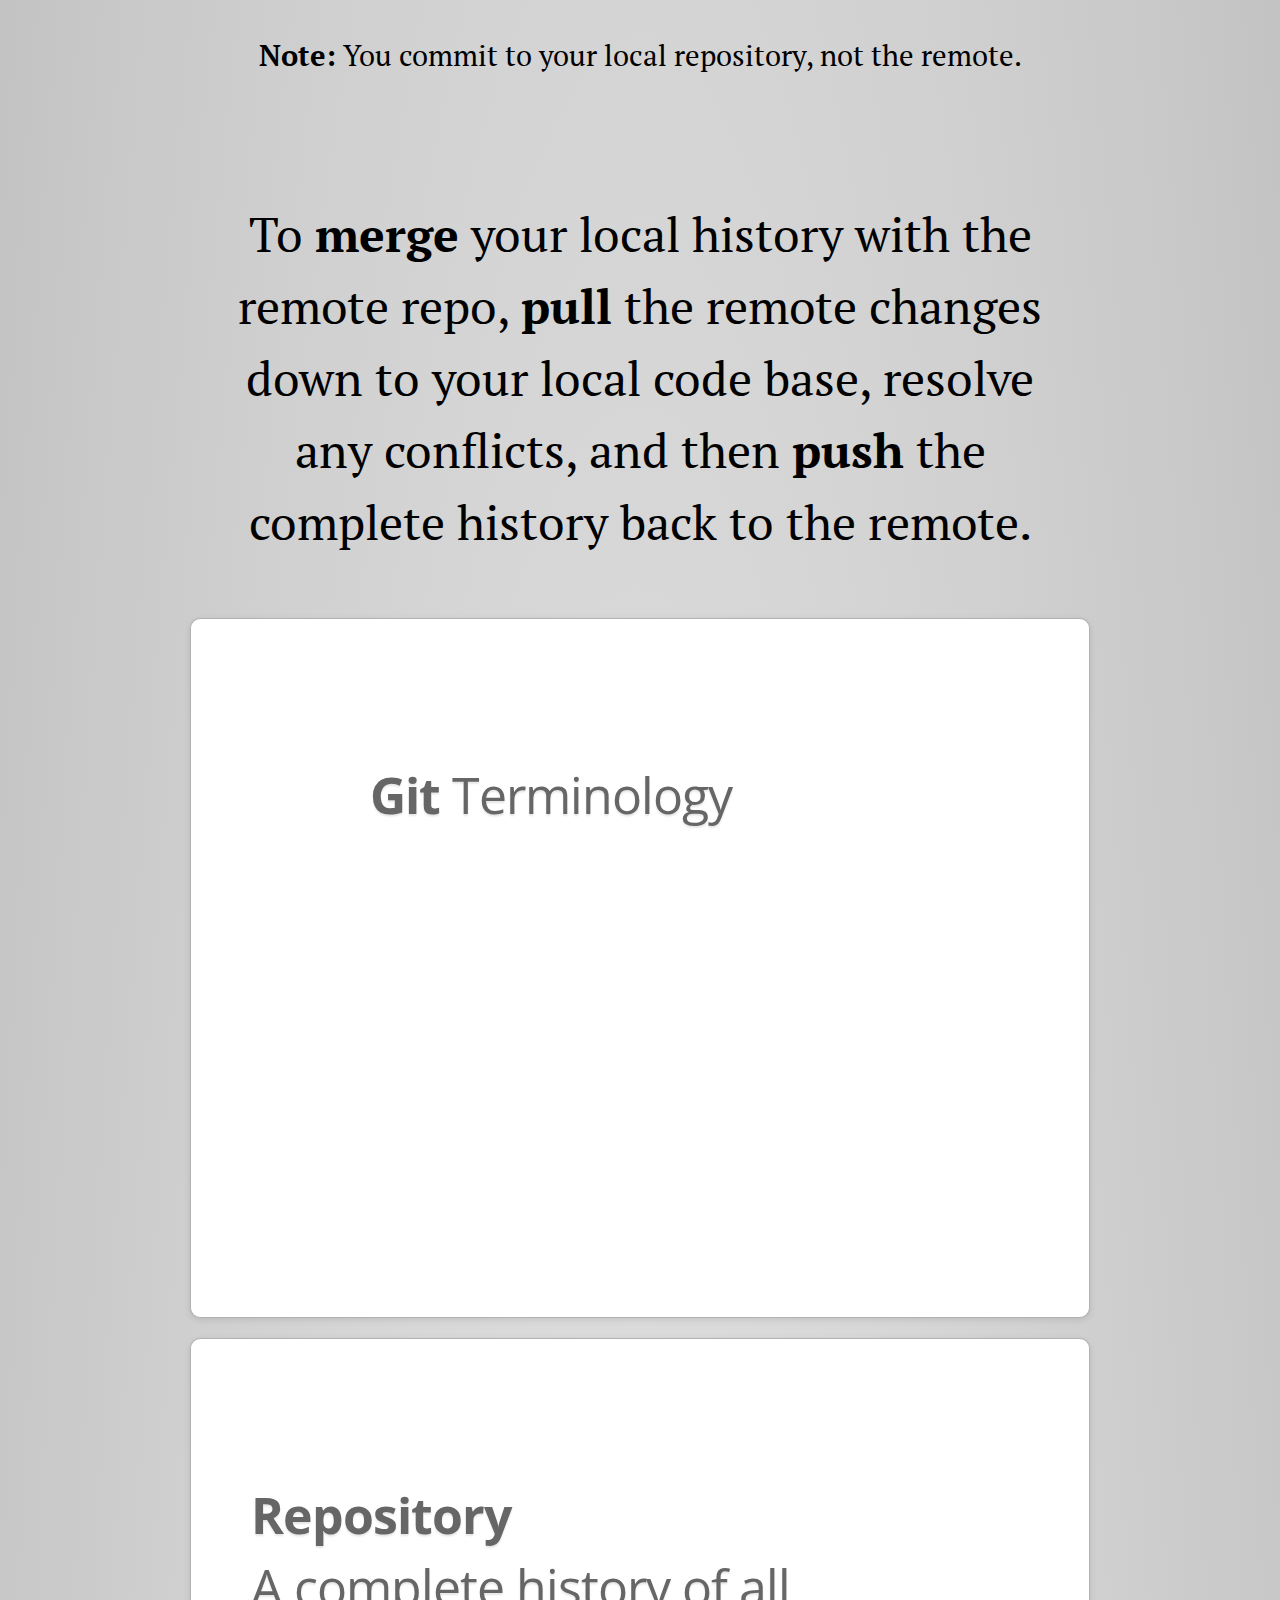
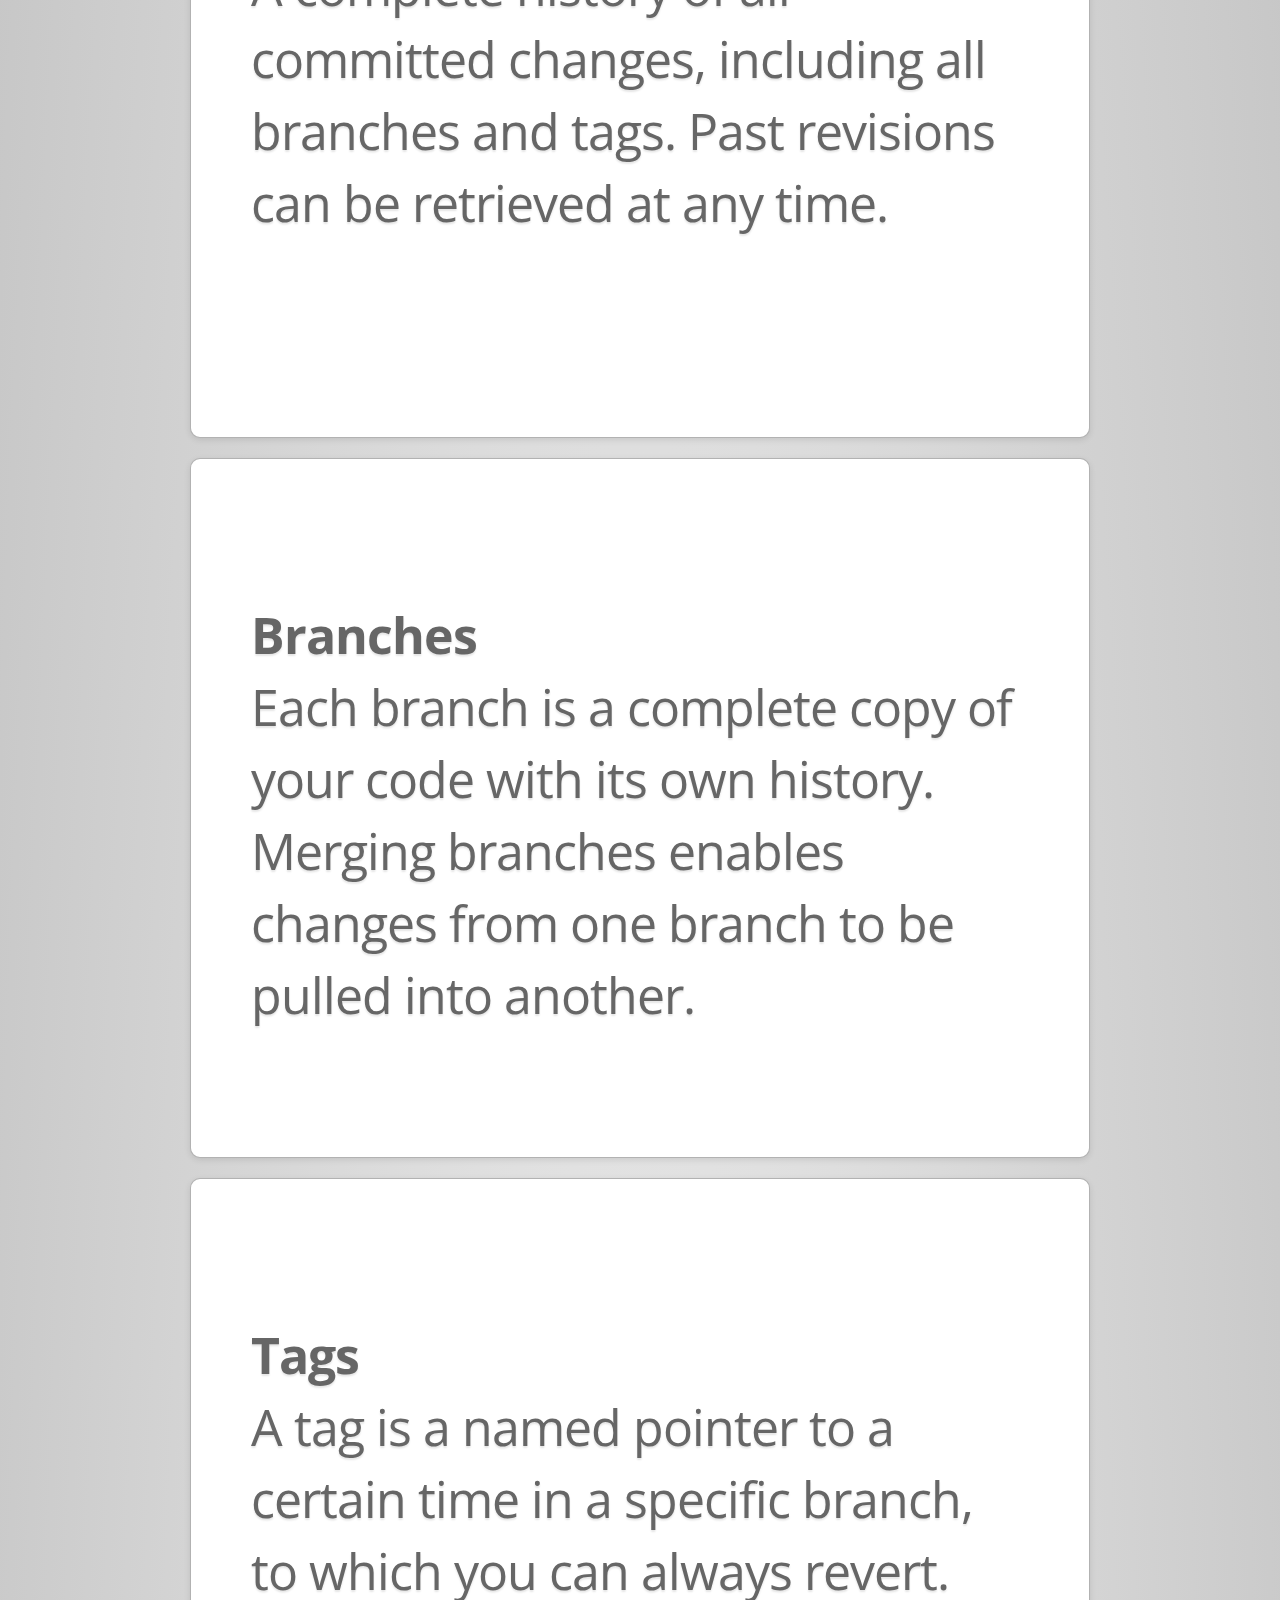
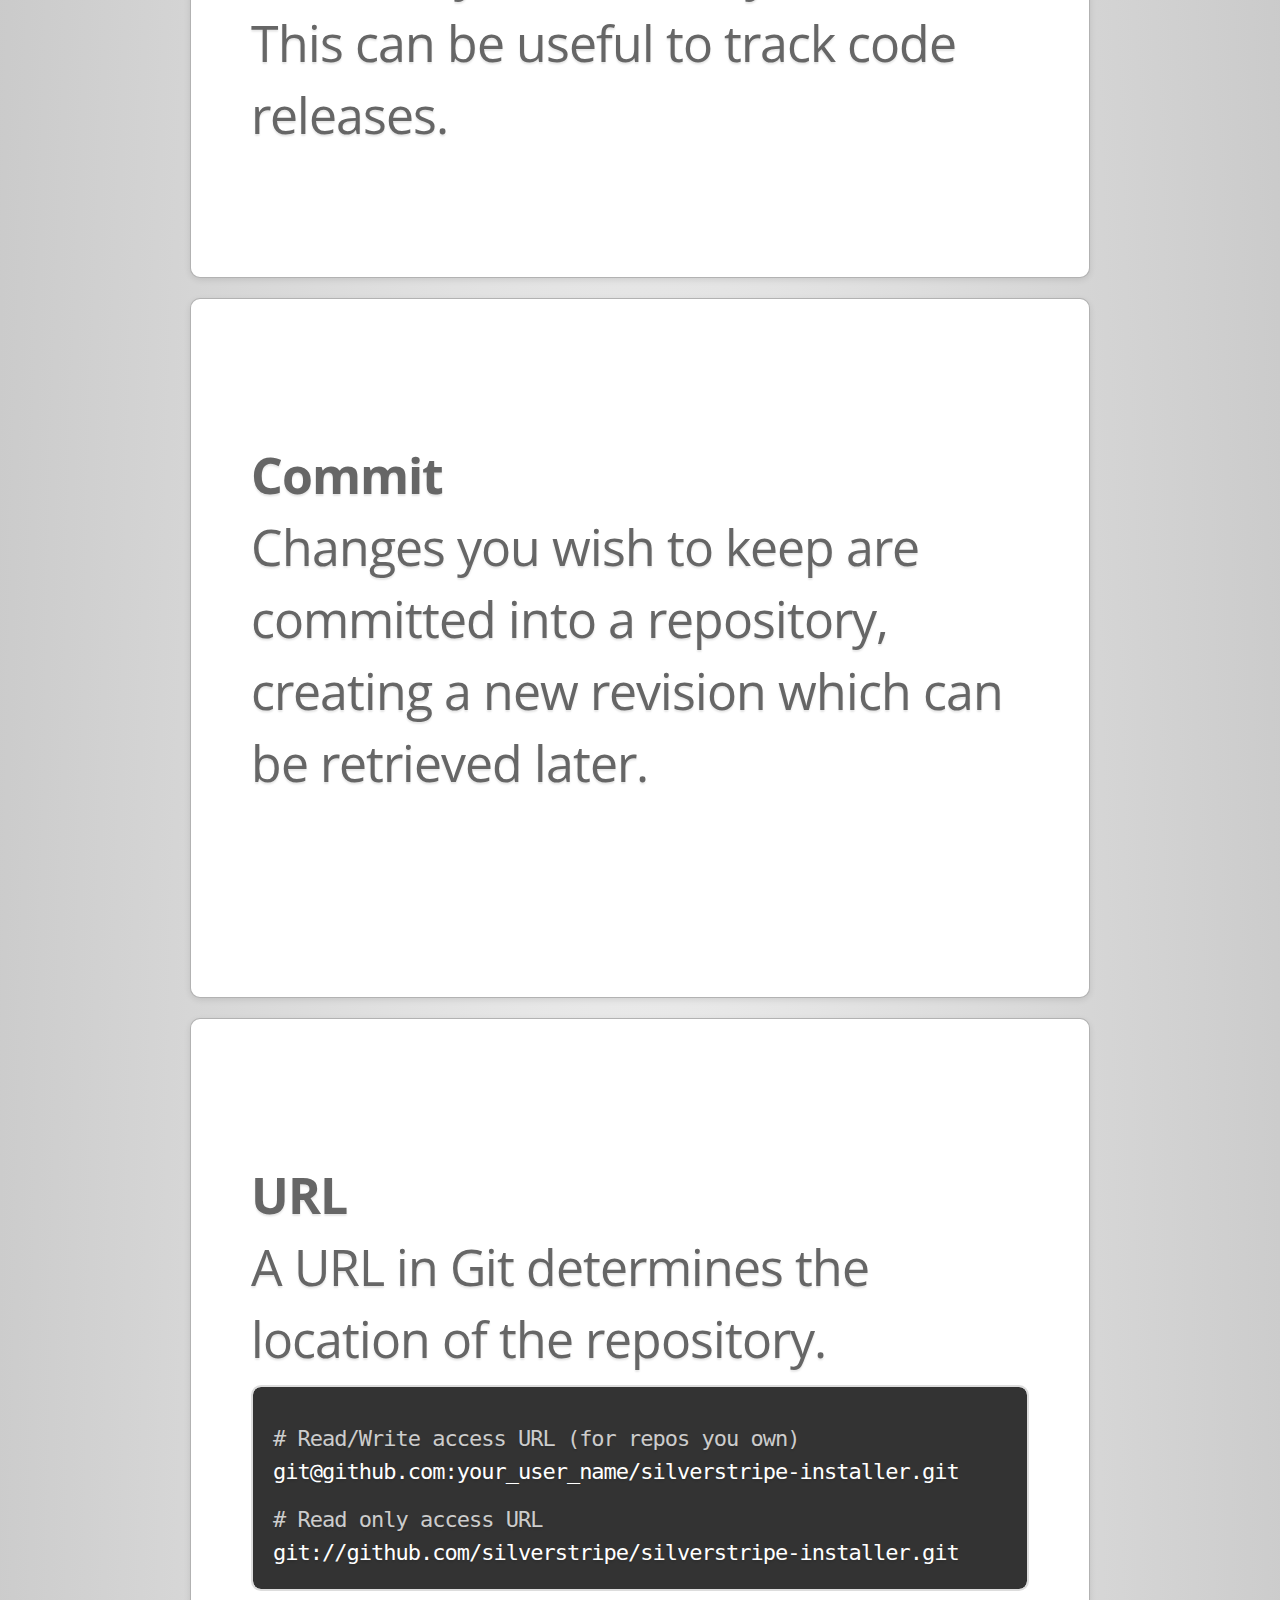
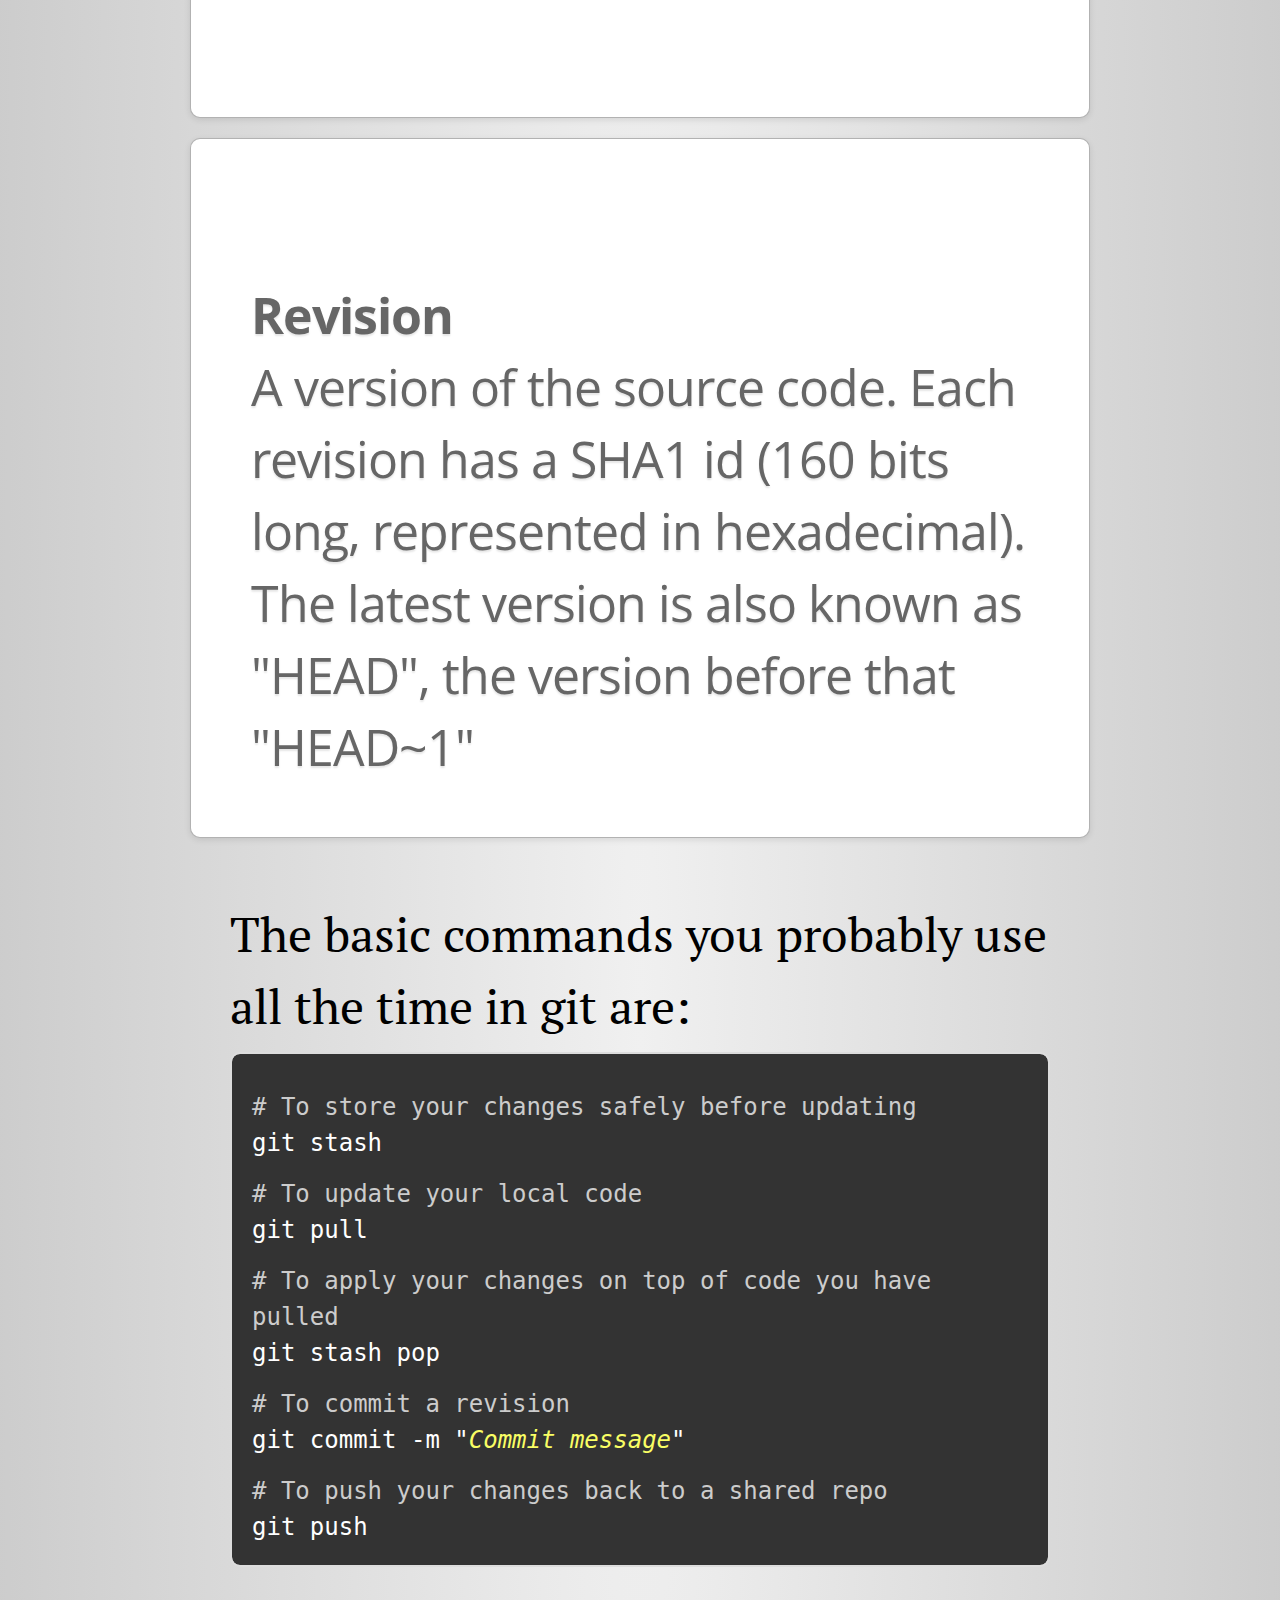
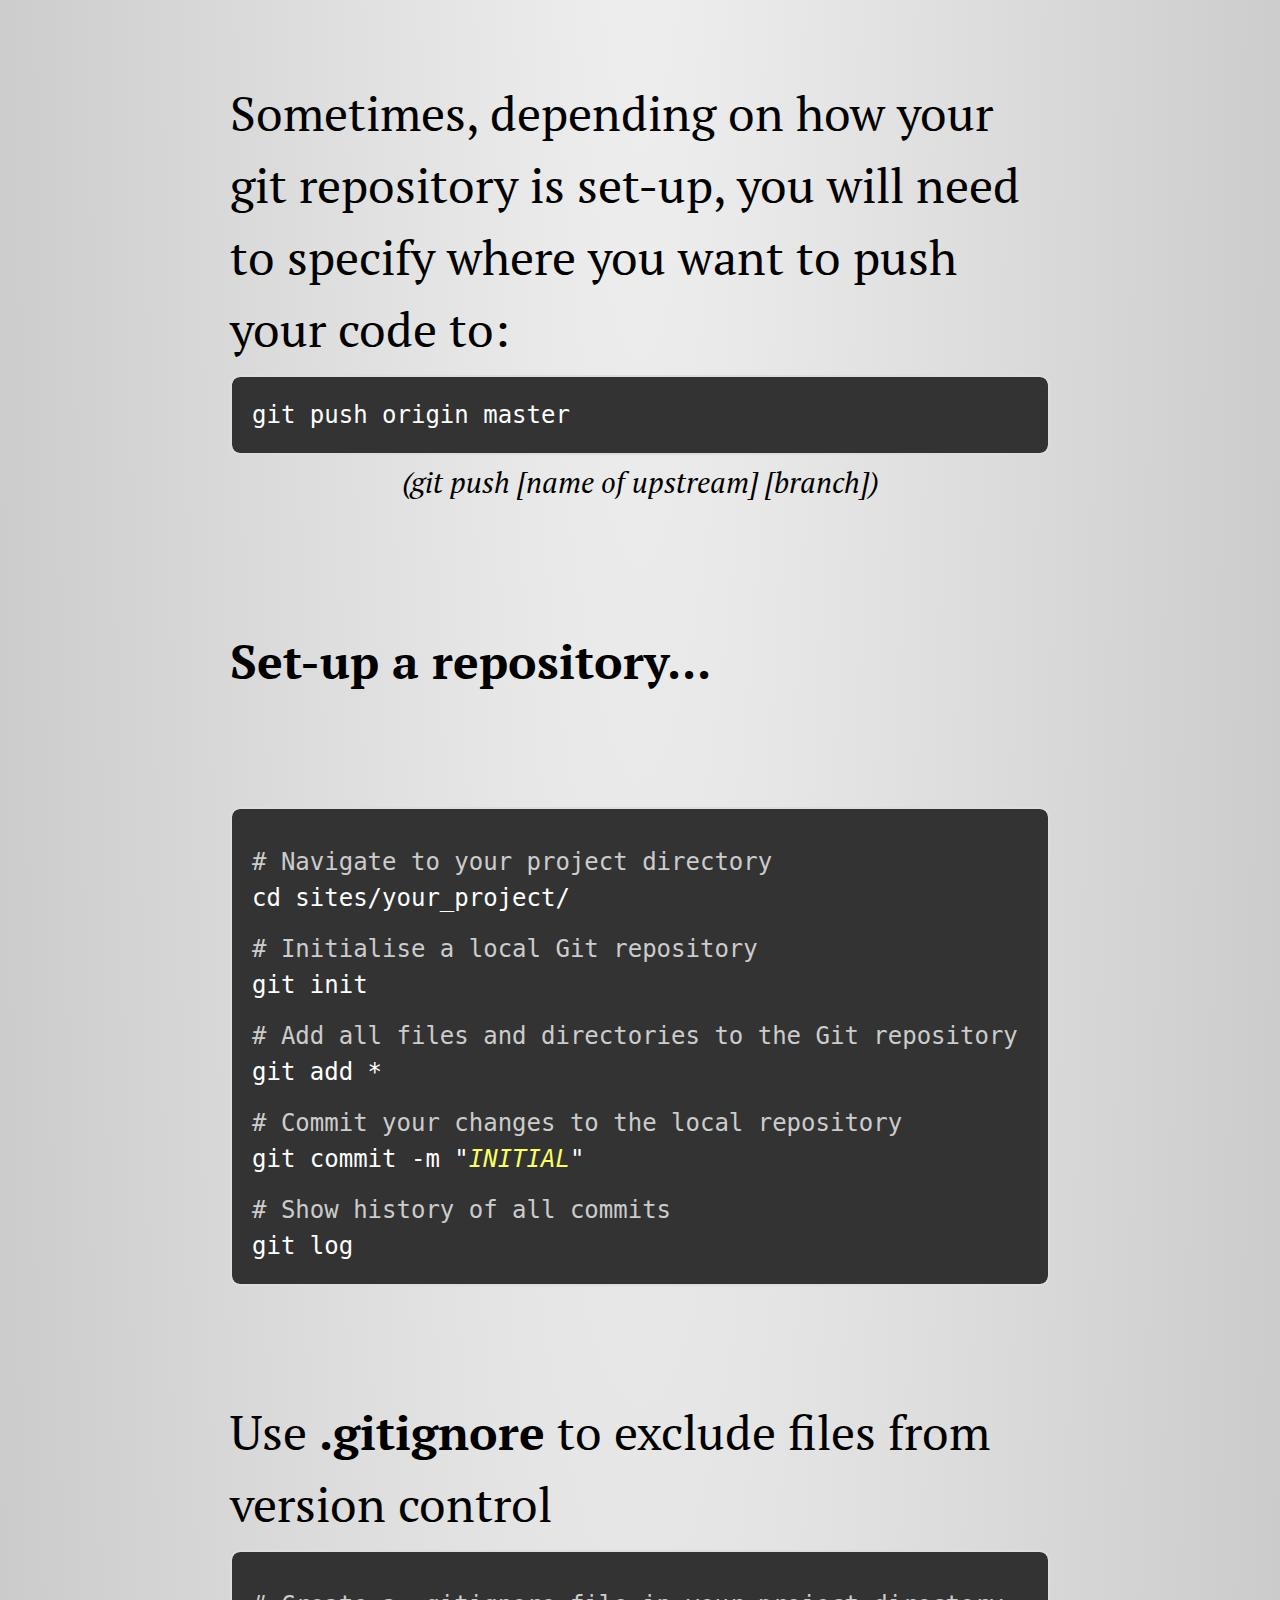
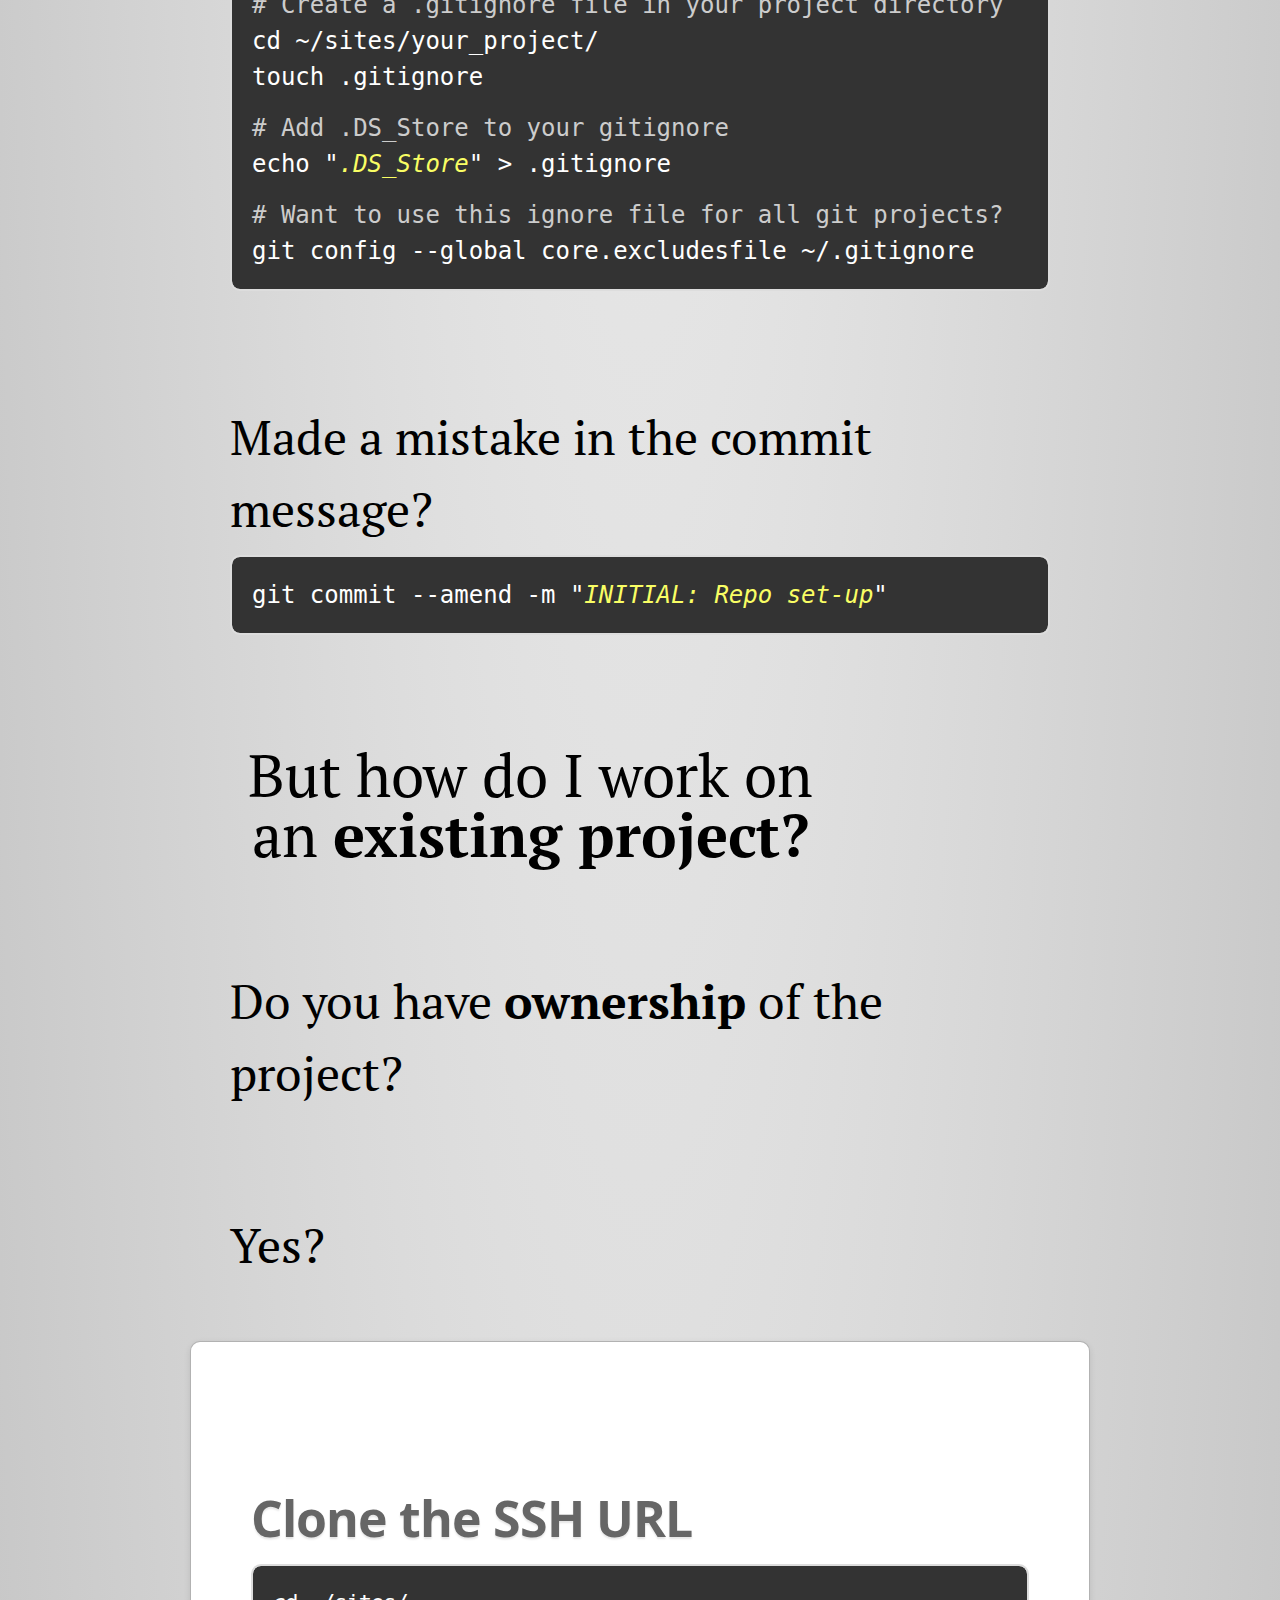
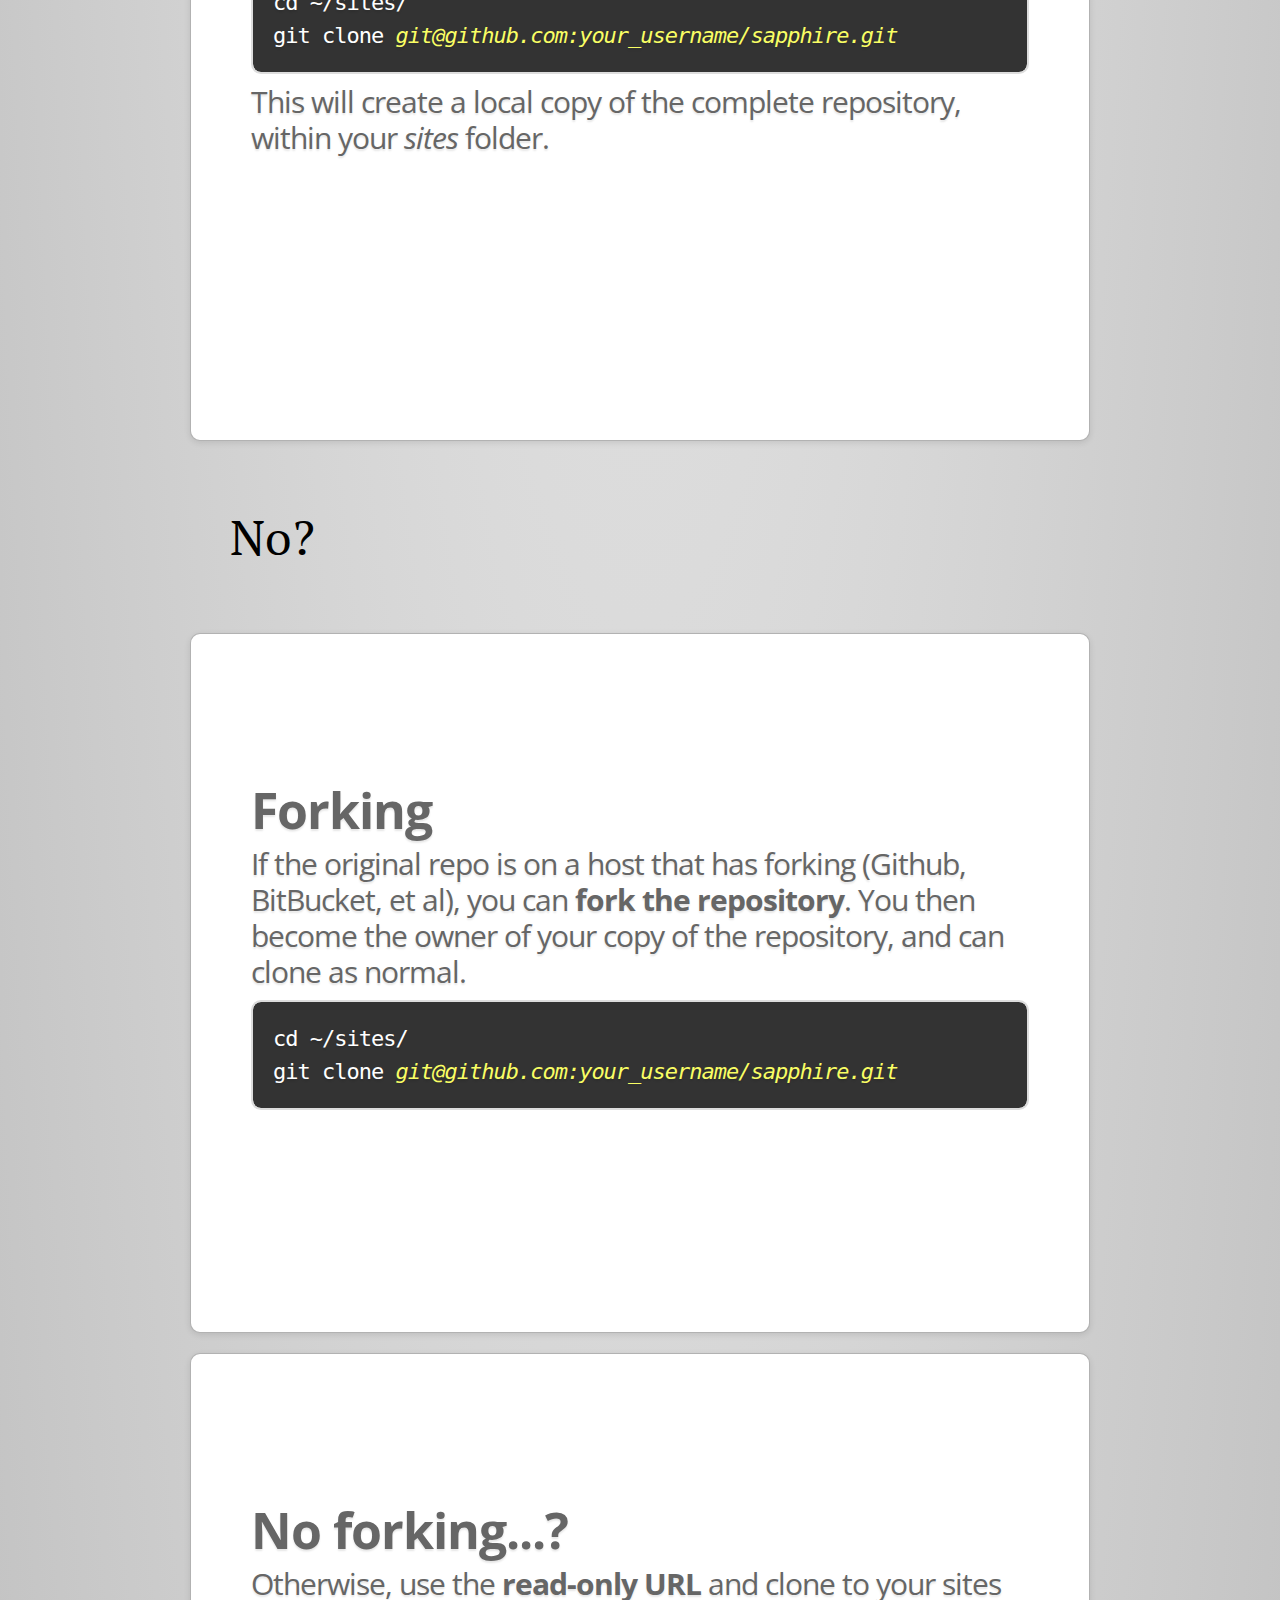
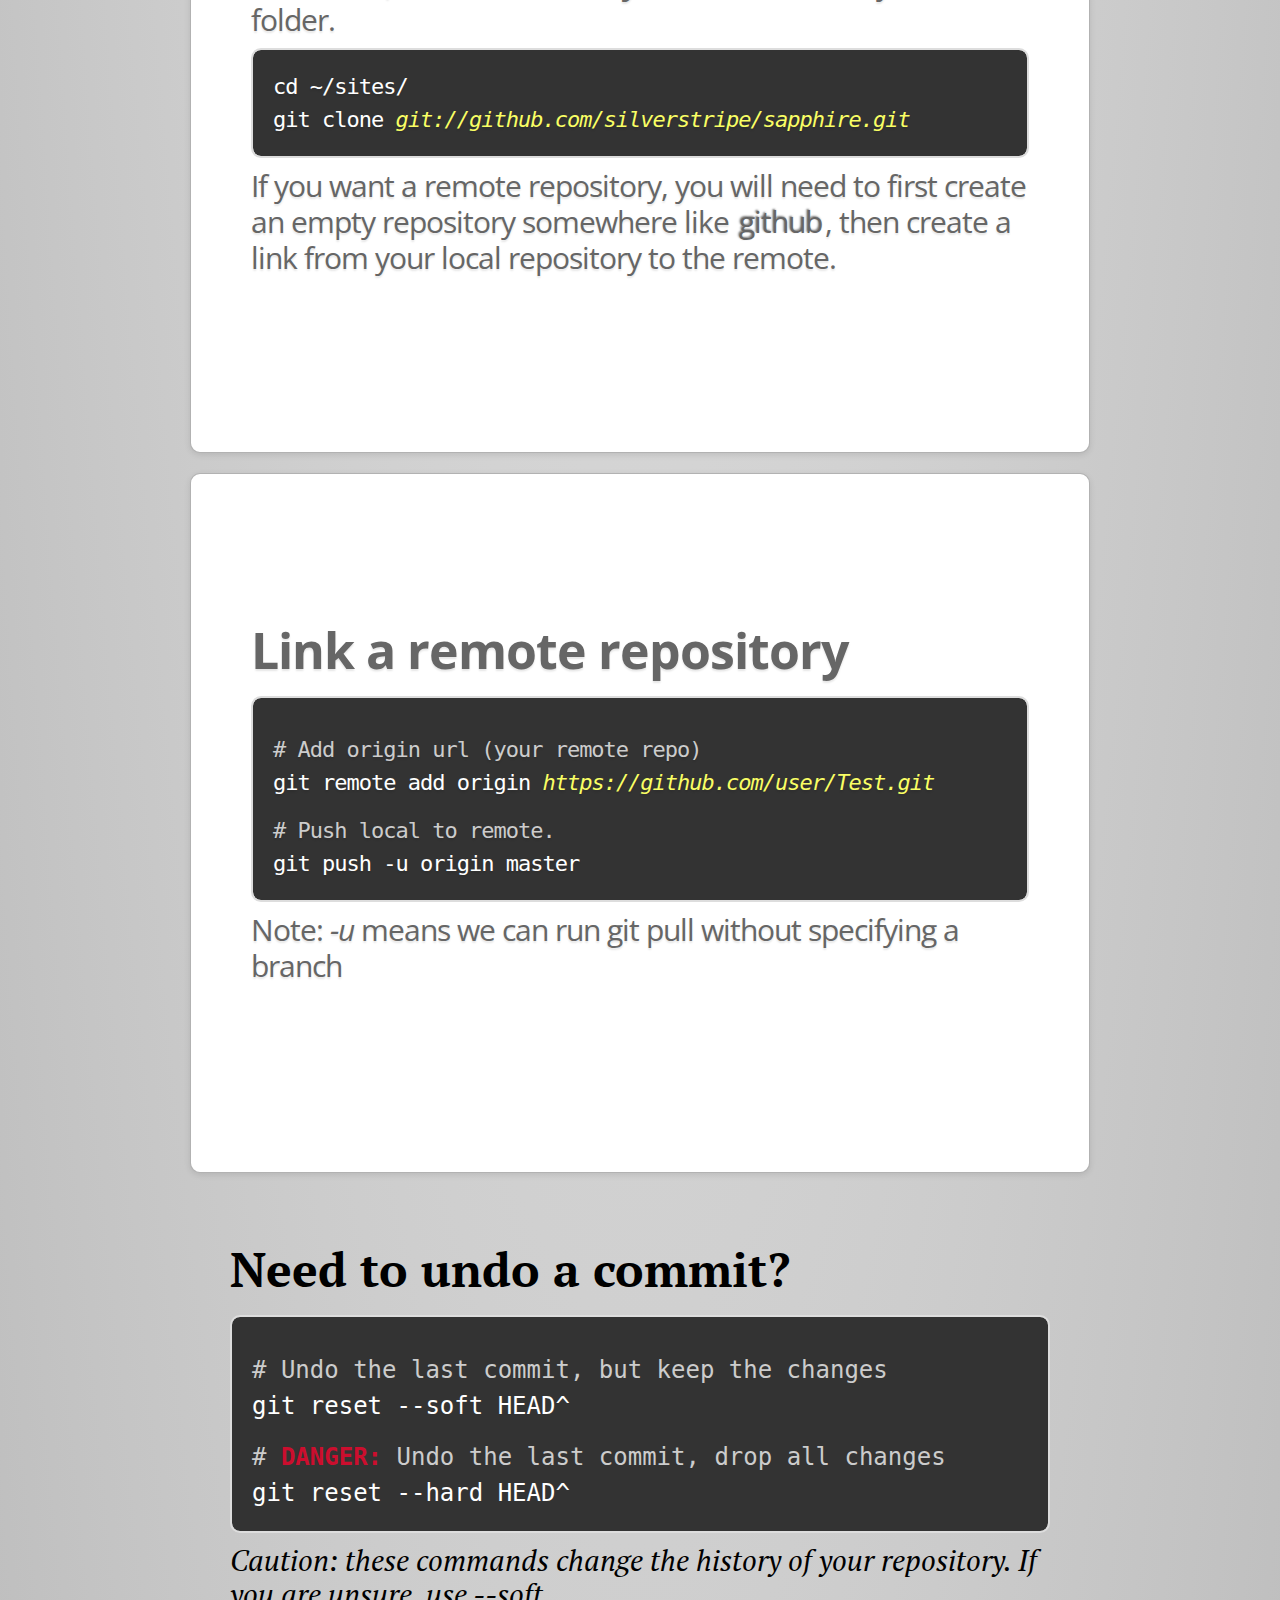
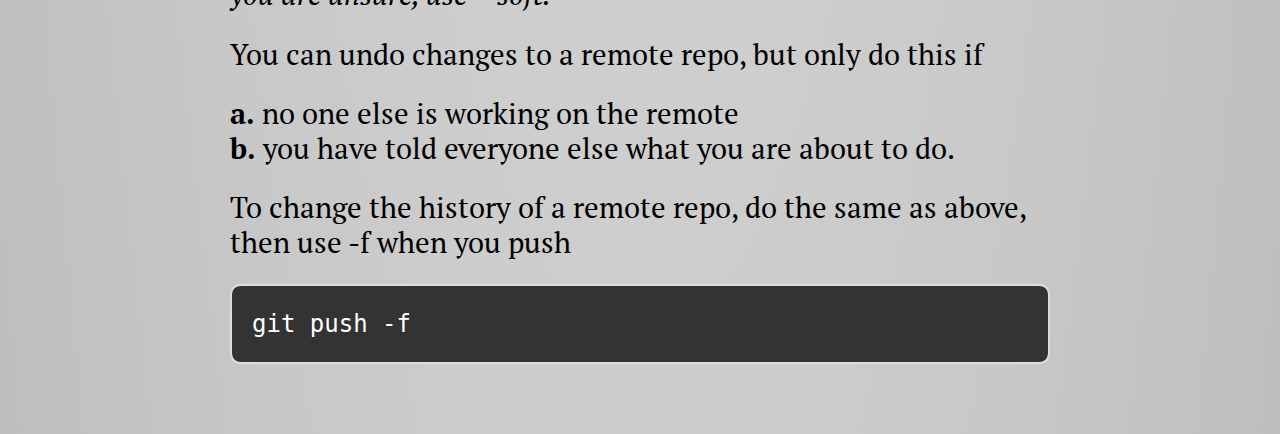
==== commit fc6e18fc: "Convert to scss" ====
--- a/git.html
+++ b/git.html
@@ -11,7 +11,7 @@
 
     <link href="http://fonts.googleapis.com/css?family=Open+Sans:regular,semibold,italic,italicsemibold|PT+Sans:400,700,400italic,700italic|PT+Serif:400,700,400italic,700italic" rel="stylesheet" />
    
-    <link href="css/impress-demo.css" rel="stylesheet" />
+    <link href="css/impress.css" rel="stylesheet" />
     
     <link rel="shortcut icon" href="favicon.png" />
     <link rel="apple-touch-icon" href="apple-touch-icon.png" />
@@ -166,7 +166,7 @@
          <p><b>Set-up a repository...</b></p>
     </div>
 
-    <div id="its-in-3d" class="step" data-x="0" data-y="1600" data-z="-100" data-rotate-x="-40" data-rotate-y="10" data-scale="2">
+    <div id="set-uprepo" class="step" data-x="0" data-y="1600" data-z="-100" data-rotate-x="-40" data-rotate-y="10" data-scale="2">
         <code>  
                 <span># Navigate to your project directory</span>
                 cd sites/your_project/
--- a/css/impress.css
+++ b/css/impress.css
@@ -0,0 +1,314 @@
+/*
+    So you like the style of impress.js demo?
+    Or maybe you are just curious how it was done?
+    
+    You couldn't find a better place to find out!
+    
+    Welcome to the stylesheet impress.js demo presentation.
+    
+    Please remember that it is not meant to be a part of impress.js and is
+    not required by impress.js.
+    I expect that anyone creating a presentation for impress.js would create
+    their own set of styles.
+    
+    But feel free to read through it and learn how to get the most of what
+    impress.js provides.
+    
+    And let me be your guide.
+    
+    Shall we begin?
+*/
+/* 
+    We start with a good ol' reset.
+    That's the one by Eric Meyer http://meyerweb.com/eric/tools/css/reset/ 
+    
+    You can probably argue if it is needed here, or not, but for sure it
+    doesn't do any harm and gives us a fresh start.
+*/
+html, body, div, span, applet, object, iframe,
+h1, h2, h3, h4, h5, h6, p, blockquote, pre,
+a, abbr, acronym, address, big, cite, code,
+del, dfn, em, img, ins, kbd, q, s, samp,
+small, strike, strong, sub, sup, tt, var,
+b, u, i, center,
+dl, dt, dd, ol, ul, li,
+fieldset, form, label, legend,
+table, caption, tbody, tfoot, thead, tr, th, td,
+article, aside, canvas, details, embed,
+figure, figcaption, footer, header, hgroup,
+menu, nav, output, ruby, section, summary,
+time, mark, audio, video {
+  margin: 0;
+  padding: 0;
+  border: 0;
+  font-size: 100%;
+  font: inherit;
+  vertical-align: baseline;
+}
+
+/* HTML5 display-role reset for older browsers */
+article, aside, details, figcaption, figure,
+footer, header, hgroup, menu, nav, section {
+  display: block;
+}
+
+body {
+  line-height: 1;
+}
+
+ol, ul {
+  list-style: none;
+}
+
+blockquote, q {
+  quotes: none;
+}
+
+blockquote:before, blockquote:after,
+q:before, q:after {
+  content: '';
+  content: none;
+}
+
+table {
+  border-collapse: collapse;
+  border-spacing: 0;
+}
+
+body {
+  font-family: 'PT Sans', sans-serif;
+  min-height: 740px;
+  background: url('[data-uri]');
+  background: -webkit-gradient(radial, 50% 50%, 0, 50% 50%, 100, color-stop(0%, #f0f0f0), color-stop(100%, #bebebe));
+  background: -webkit-radial-gradient(#f0f0f0, #bebebe);
+  background: -moz-radial-gradient(#f0f0f0, #bebebe);
+  background: -o-radial-gradient(#f0f0f0, #bebebe);
+  background: radial-gradient(#f0f0f0, #bebebe);
+}
+
+b, strong {
+  font-weight: bold;
+}
+
+i, em {
+  font-style: italic;
+}
+
+a {
+  color: inherit;
+  text-decoration: none;
+  padding: 0 0.1em;
+  background: rgba(255, 255, 255, 0.5);
+  text-shadow: -1px -1px 2px rgba(100, 100, 100, 0.9);
+  border-radius: 0.2em;
+  -webkit-transition: 0.5s 1s;
+  -moz-transition: 0.5s 1s;
+  -o-transition: 0.5s 1s;
+  transition: 0.5s 1s;
+}
+a:hover, a:focus {
+  background: white;
+  text-shadow: -1px -1px 2px rgba(100, 100, 100, 0.5);
+}
+
+.fallback-message {
+  font-family: sans-serif;
+  line-height: 1.3;
+  width: 780px;
+  padding: 10px 10px 0;
+  margin: 20px auto;
+  border: 1px solid #E4C652;
+  border-radius: 10px;
+  background: #EEDC94;
+}
+.fallback-message p {
+  margin-bottom: 10px;
+}
+
+.impress-supported .fallback-message {
+  display: none;
+}
+
+.step {
+  position: relative;
+  width: 900px;
+  padding: 40px;
+  margin: 20px auto;
+  -webkit-box-sizing: border-box;
+  -moz-box-sizing: border-box;
+  box-sizing: border-box;
+  font-family: 'PT Serif', georgia, serif;
+  font-size: 48px;
+  line-height: 1.5;
+}
+
+.impress-enabled .step {
+  margin: 0;
+  opacity: 0.3;
+  -webkit-transition: opacity 1s, 1s;
+  -moz-transition: opacity 1s, 1s;
+  -o-transition: opacity 1s, 1s;
+  transition: opacity 1s, 1s;
+}
+.impress-enabled .step.active {
+  opacity: 1;
+}
+
+.slide {
+  display: block;
+  width: 900px;
+  height: 700px;
+  padding: 40px 60px;
+  background-color: white;
+  border: 1px solid rgba(0, 0, 0, 0.3);
+  border-radius: 10px;
+  box-shadow: 0 2px 6px rgba(0, 0, 0, 0.1);
+  color: #666666;
+  text-shadow: 0 2px 2px rgba(0, 0, 0, 0.1);
+  font-family: 'Open Sans', Arial, sans-serif;
+  font-size: 30px;
+  line-height: 36px;
+  letter-spacing: -1px;
+}
+.slide q {
+  display: block;
+  font-size: 50px;
+  line-height: 72px;
+  margin-top: 100px;
+}
+.slide q strong {
+  white-space: nowrap;
+}
+
+/* Styling for presentation page */
+#title {
+  padding: 0;
+}
+#title h1 {
+  font-size: 190px;
+  -webkit-transform: translateZ(50px);
+  -moz-transform: translateZ(50px);
+  -ms-transform: translateZ(50px);
+  -o-transform: translateZ(50px);
+  transform: translateZ(50px);
+}
+#title .footnote {
+  font-size: 32px;
+}
+
+.big {
+  width: 600px;
+  text-align: center;
+  font-size: 60px;
+  line-height: 1;
+}
+
+.tiny {
+  text-align: center;
+}
+
+.small {
+  font-size: 0.6em;
+  line-height: 1.2em;
+  margin-bottom: 25px;
+}
+
+.center {
+  text-align: center;
+}
+
+.center {
+  text-align: center;
+}
+
+code {
+  display: block;
+  font-size: 0.5em !important;
+  border: 2px solid #ddd;
+  background-color: #333;
+  color: #fff;
+  padding: 20px;
+  -webkit-font-smoothing: auto;
+  margin: 10px 0;
+  -moz-border-radius: 3px;
+  border-radius: 3px;
+  -webkit-background-clip: padding-box;
+  background-clip: padding-box;
+  font-family: Monaco,"DejaVu Sans Mono","Courier New",monospace;
+  -webkit-border-radius: 10px;
+  border-radius: 10px;
+}
+code span {
+  color: #ccc;
+  display: block !important;
+  margin-top: 15px;
+}
+code em {
+  color: #F9FE64;
+}
+code strong {
+  color: #CC0E2E;
+}
+.slide code {
+  line-height: 1.5em;
+  font-size: 22px !important;
+}
+
+#overview {
+  display: none;
+}
+
+.impress-on-overview .step {
+  opacity: 1;
+  cursor: pointer;
+}
+
+.hint {
+  display: none;
+  position: fixed;
+  left: 0;
+  right: 0;
+  bottom: 200px;
+  background: rgba(0, 0, 0, 0.5);
+  color: #EEE;
+  text-align: center;
+  font-size: 50px;
+  padding: 20px;
+  z-index: 100;
+  opacity: 0;
+  -webkit-transform: translateY(400px);
+  -moz-transform: translateY(400px);
+  -ms-transform: translateY(400px);
+  -o-transform: translateY(400px);
+  transform: translateY(400px);
+  -webkit-transition: opacity 1s, -webkit-transform 0.5s;
+  -webkit-transition-delay: 0s, 1s;
+  -moz-transition: opacity 1s, -moz-transform 0.5s 1s;
+  -o-transition: opacity 1s, -o-transform 0.5s 1s;
+  transition: opacity 1s, transform 0.5s 1s;
+}
+
+.impress-enabled .hint {
+  display: block;
+}
+
+.impress-on-bored .hint {
+  opacity: 1;
+  -webkit-transform: translateY(0px);
+  -moz-transform: translateY(0px);
+  -ms-transform: translateY(0px);
+  -o-transform: translateY(0px);
+  transform: translateY(0px);
+  -webkit-transition: opacity 1s, -webkit-transform 0.5s;
+  -webkit-transition-delay: 5s, 4.5s;
+  -moz-transition: opacity 1s 5s, -moz-transform 0.5s 4.5s;
+  -o-transition: opacity 1s 5s, -o-transform 0.5s 4.5s;
+  transition: opacity 1s 5s, transform 0.5s 4.5s;
+}
+
+.impress-enabled {
+  pointer-events: none;
+}
+.impress-enabled #impress {
+  pointer-events: auto;
+}
